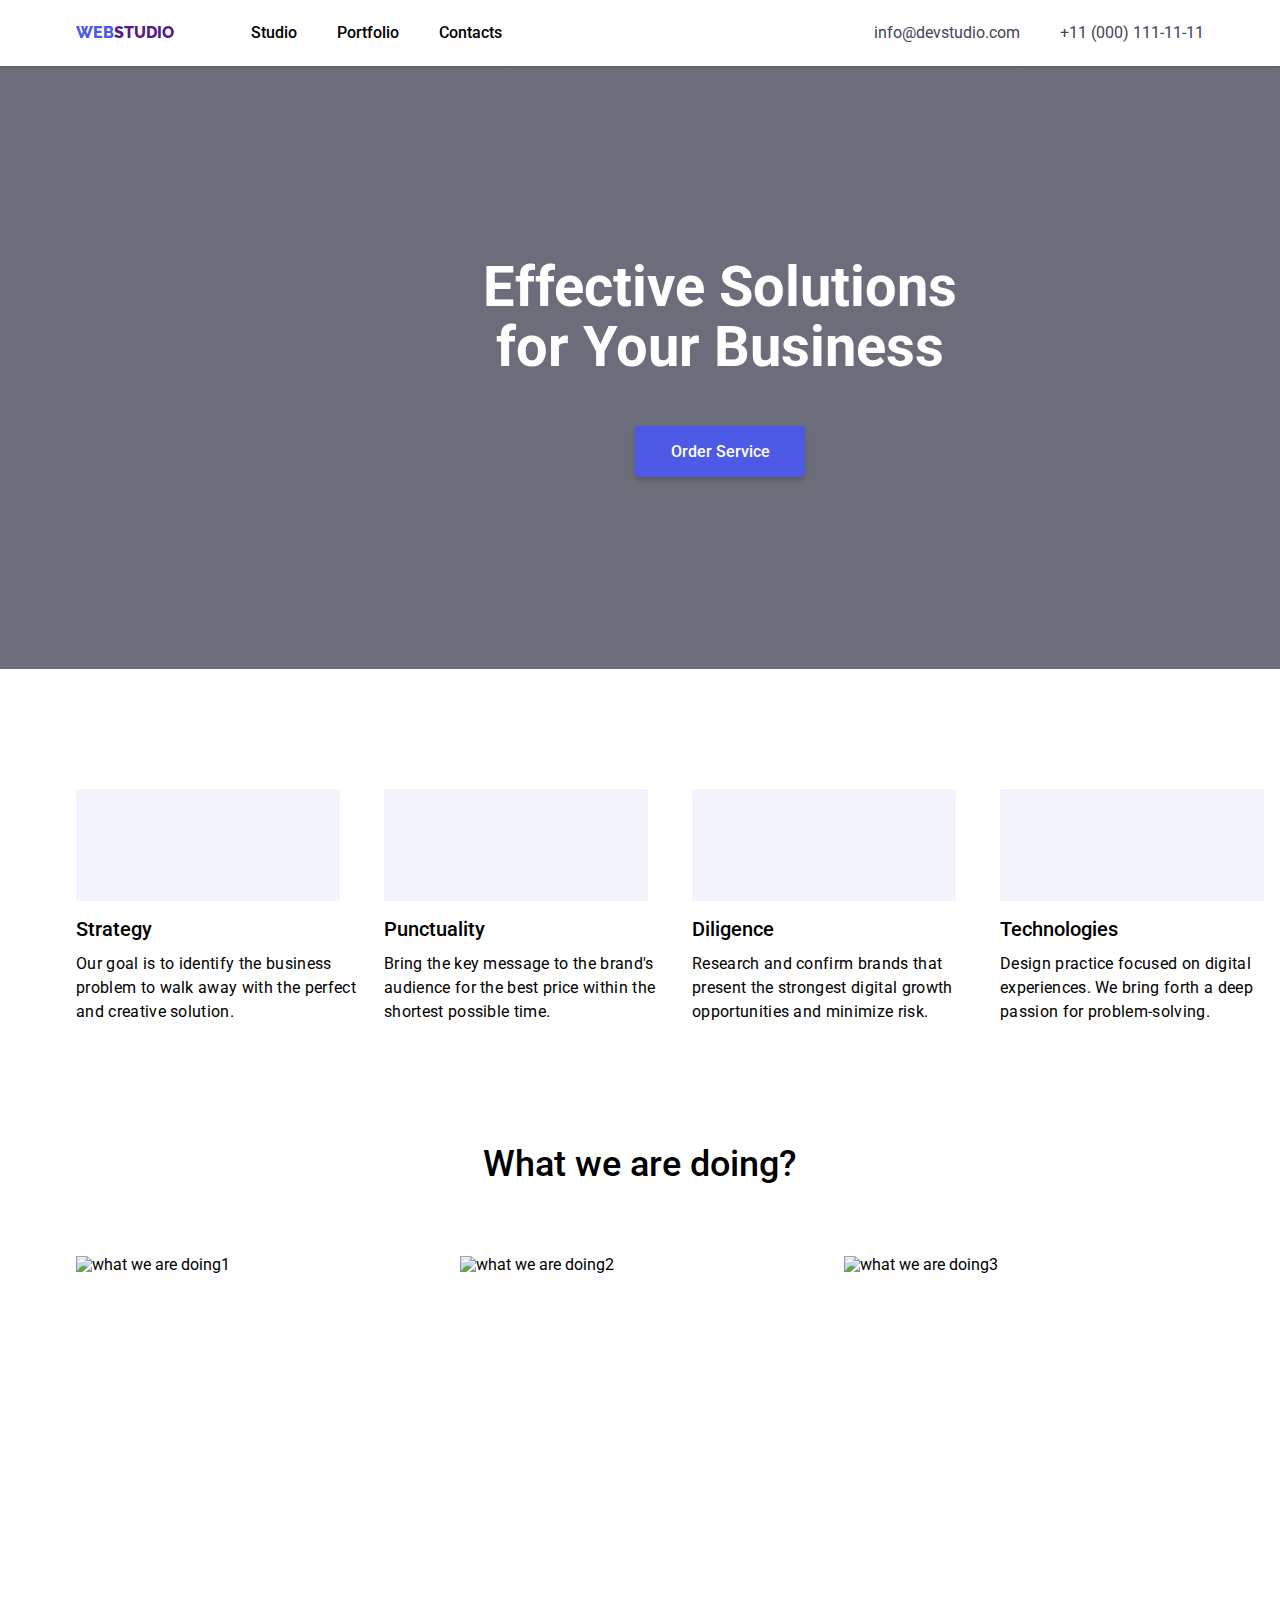
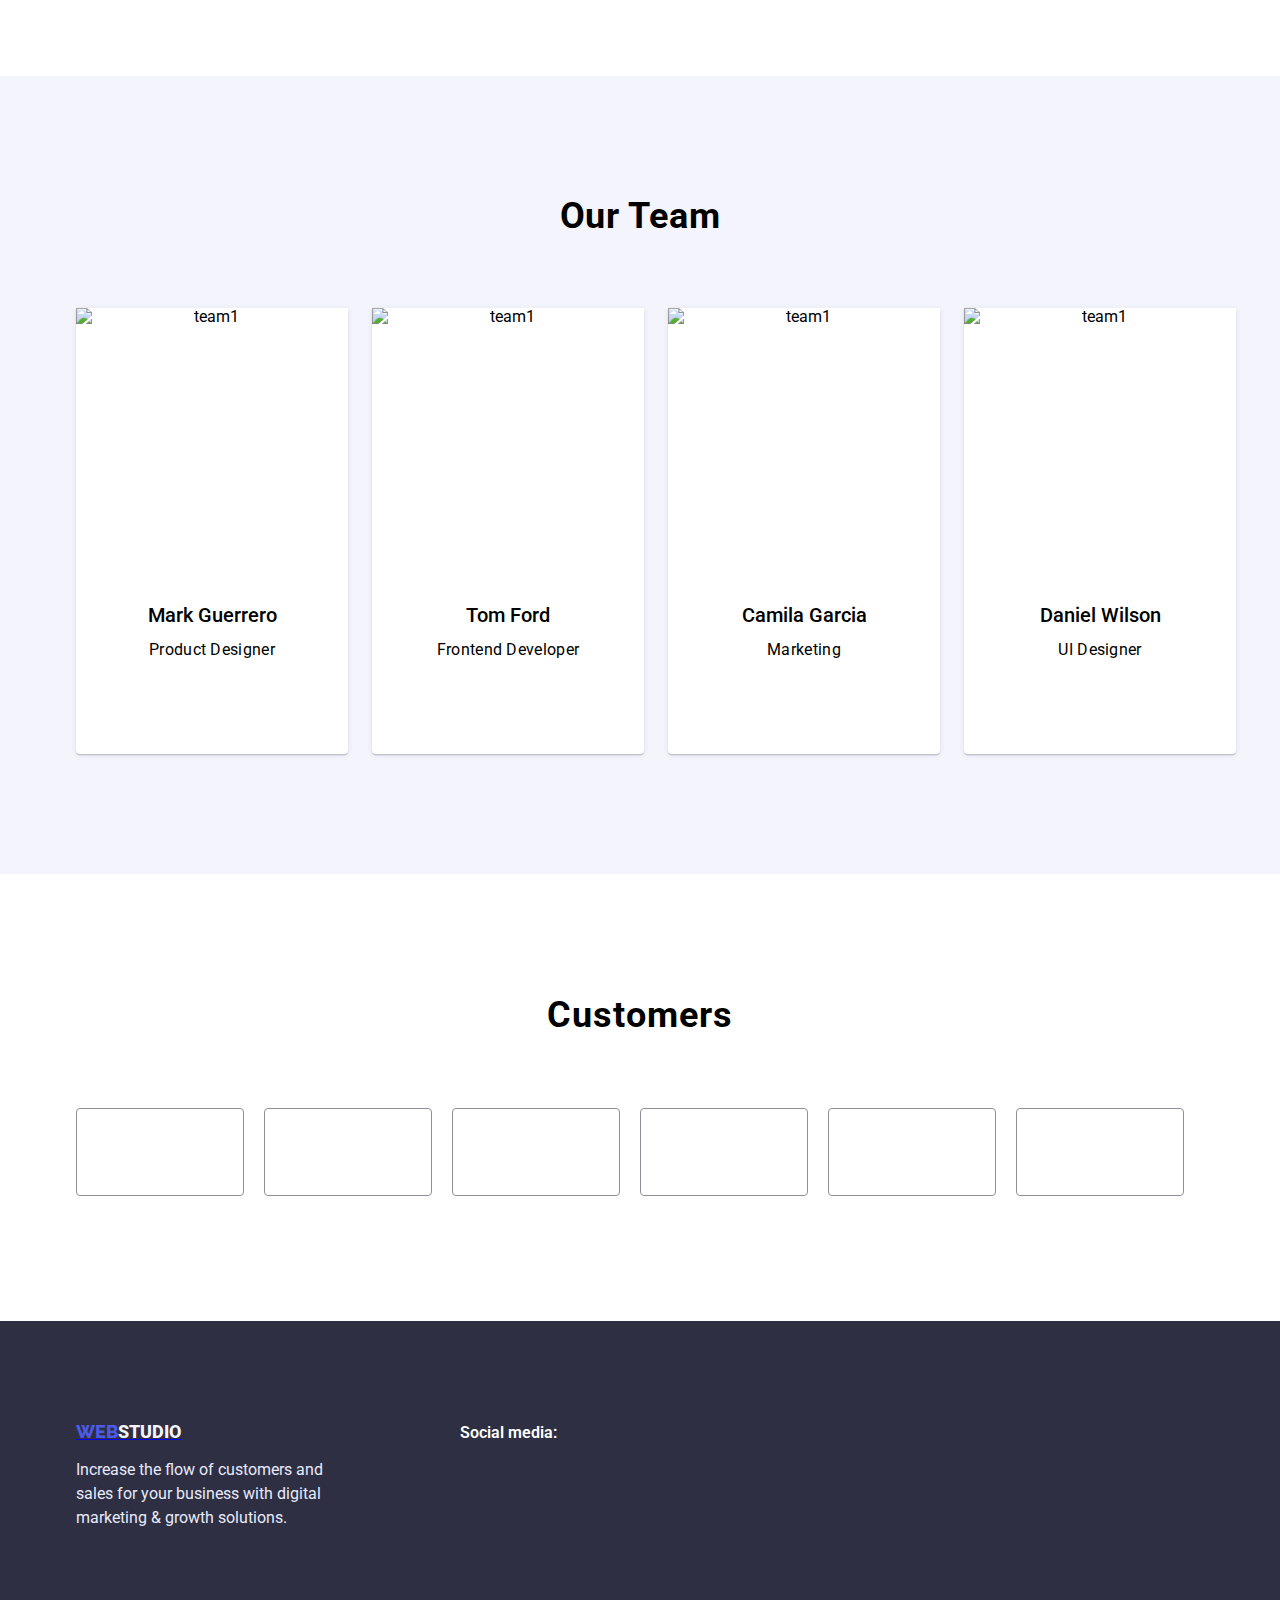
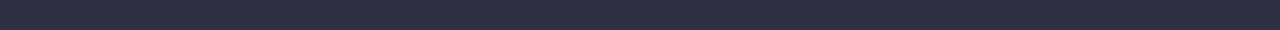
==== index.html @ fbcc2d0e "adding lists and doing all" ====
<!DOCTYPE html>
<html lang="en">
<head>
    <meta charset="UTF-8">
    <meta http-equiv="X-UA-Compatible" content="IE=edge">
    <meta name="viewport" content="width=device-width, initial-scale=1.0">
    <title>Web studio(version 3.0)</title>
    <link rel="stylesheet" href="normalize.css">
    <link rel="stylesheet" href="https://cdnjs.cloudflare.com/ajax/libs/modern-normalize/1.0.0/modern-normalize.min.css"/>
    <link rel="stylesheet" href="./styles.css"/>
    <link rel="preconnect" href="https://fonts.googleapis.com">
    <link rel="preconnect" href="https://fonts.gstatic.com" crossorigin>
    <link href="https://fonts.googleapis.com/css2?family=Raleway:wght@800&display=swap" rel="stylesheet">
    <link rel="preconnect" href="https://fonts.googleapis.com"> 
    <link rel="preconnect" href="https://fonts.gstatic.com" crossorigin>
    <link href="https://fonts.googleapis.com/css2?family=Roboto:wght@400;500;700;900&display=swap" rel="stylesheet">
</head>
<body class="body">
    <header class="header-bg">
        <div class="container container1">
                    <a href="" class="top">
                        <span class="web-foot">WEB</span><span class="nig">STUDIO</span></a> 
                    </a>
                    <ul class="general">
                       <li><a href="index.html" class="nav-sites">Studio</a></li>
                       <li><a href="portfolio.html" class="nav-sites">Portfolio</a></li>
                       <li><a href="" class="nav-sites">Contacts</a></li>
                    </ul>
                    <ul class="general2">
                       <li><a href="mailto:info@devstudio.com" class="contacts">info@devstudio.com</a></li>
                       <li><a href="tel:+11(000)111-11-11" class="contacts">+11 (000) 111-11-11</a></li>
                    </ul>
           </div> 
    </header>
    <main>
        <section class="main-section-1">
            <div class="container">
                <h1 class="general-title">Effective Solutions for Your Business</h1>
                <button type="button" class="button">Order Service</button>
            </div>
        </section>
        <section class="section-3">
            <div class="container">
                <h2 class="visually-hidden">features</h2>
                    <ul class="our-tasks">
                        <li class="strategy">
                            <svg  width="59.72px" height="64px" class="about-us-antena about-us">
                                <use href="images/antena.svg#all">
                            </svg>
                            <h3 class="h-for-descrip">Strategy</h3>
                            <p class="descrip">
                                Our goal is to identify the business
                                problem to walk away with the 
                                perfect and creative solution. 
                            </p>
                        </li>
                        <li class="strategy">
                            <svg width="59.72px" height="64px" class="about-us-clock about-us">
                                <use href="images/clock.svg#all">
                            </svg>
                            <h3 class="h-for-descrip">Punctuality</h3>
                            <p class="descrip">
                                Bring the key message to the 
                                brand's audience for the best price 
                                within the shortest possible time.
                            </p>
                        </li>
                        <li class="strategy">
                            <svg width="59.72px" height="64px" class="about-us-laptop about-us">
                                <use href="images/laptop.svg#all">
                            </svg>
                            <h3 class="h-for-descrip">Diligence</h3>
                            <p class="descrip">
                                Research and confirm brands that 
                                present the strongest digital growth 
                                opportunities and minimize risk.
                            </p>
                        </li>
                        <li class="strategy">
                            <svg width="59.72px" height="64px" class="about-us-astronaut about-us">
                                <use href="images/astronaut.svg#all">
                            </svg>  
                            <h3 class="h-for-descrip">Technologies</h3>
                            <p class="descrip">
                                Design practice focused on digital 
                                experiences. We bring forth a deep 
                                passion for problem-solving.
                            </p>
                        </li>
                    </ul>
            </div>
        </section>
        <section class="section-what-doing">
            <div class="container">
                <h2 class="what-doing">What we are doing?</h3>
                <ul class="list3">
                   <li><img src="./images/Rectangle71.jpg" alt="what we are doing1" width="360" height="300" class="what-doing-ex1"></li>
                   <li><img src="./images/Rectangle71(1).jpg" alt="what we are doing2" width="360" height="300" class="what-doing-ex2"></li>
                   <li><img src="./images/Rectangle71(2).jpg" alt="what we are doing3" width="360" height="300" class="what-doing-ex3"></li>
                </ul>
            </div>
        </section>
        <section class="our-team-bg">
            <div class="container">
                <h3 class="our-team">Our team</h3>
                    <ul class="list-of-our-people">
                        <li class="our-team-ex">
                            <img src="./images/img.jpg" alt="team1" width="264" height="260" class="our-team-photo">
                            <div class="our-team-container">
                                <h3 class="name">Mark Guerrero</h3>
                                <p class="job">Product Designer</p>
                                <ul class="removing-list-style">
                                    <li>
                                        <a href="">
                                            <svg width="40px" height="40px" class="our-team-socials" >
                                                <use href="images/inst.svg#all"></use>
                                            </svg>
                                        </a>
                                    </li>
                                    <li>
                                        <a href="">
                                            <svg width="40px" height="40px" class="our-team-socials" >
                                                <use href="images/twit.svg#all"></use>
                                            </svg>
                                        </a>
                                    </li>
                                    <li>
                                        <a href="">
                                            <svg width="40px" height="40px" class="our-team-socials" >
                                                <use href="images/face.svg#all"></use>
                                            </svg>
                                        </a>
                                    </li>
                                    <li>
                                        <a href="">
                                            <svg width="40px" height="40px" class="our-team-socials" >
                                                <use href="images/idk.svg#all"></use>
                                            </svg>
                                        </a>
                                    </li>
                                </ul>
                            </div>
                        </li>
                        <li class="our-team-ex">
                            <img src="./images/img(1).jpg" alt="team1" width="264" height="260" class="our-team-photo">
                            <div class="our-team-container">
                                <h3 class="name">Tom Ford</h3> 
                                <p class="job">Frontend Developer</p>
                                <ul class="removing-list-style">
                                    <li>
                                        <a href="">
                                            <svg width="40px" height="40px" class="our-team-socials" >
                                                <use href="images/inst.svg#all"></use>
                                            </svg>
                                        </a>
                                    </li>
                                    <li>
                                        <a href="">
                                            <svg width="40px" height="40px" class="our-team-socials" >
                                                <use href="images/twit.svg#all"></use>
                                            </svg>
                                        </a>
                                    </li>
                                    <li>
                                        <a href="">
                                            <svg width="40px" height="40px" class="our-team-socials" >
                                                <use href="images/face.svg#all"></use>
                                            </svg>
                                        </a>
                                    </li>
                                    <li>
                                        <a href="">
                                            <svg width="40px" height="40px" class="our-team-socials" >
                                                <use href="images/idk.svg#all"></use>
                                            </svg>
                                        </a>
                                    </li>
                                </ul>
                            </div>
                        </li>
                        <li class="our-team-ex">
                            <img src="./images/img(2).jpg" alt="team1" width="264" height="260" class="our-team-photo">
                            <div class="our-team-container">
                                <h3 class="name">Camila Garcia</h3>
                                <p class="job">Marketing</p>
                                <ul class="removing-list-style">
                                    <li>
                                        <a href="">
                                            <svg width="40px" height="40px" class="our-team-socials" >
                                                <use href="images/inst.svg#all"></use>
                                            </svg>
                                        </a>
                                    </li>
                                    <li>
                                        <a href="">
                                            <svg width="40px" height="40px" class="our-team-socials" >
                                                <use href="images/twit.svg#all"></use>
                                            </svg>
                                        </a>
                                    </li>
                                    <li>
                                        <a href="">
                                            <svg width="40px" height="40px" class="our-team-socials" >
                                                <use href="images/face.svg#all"></use>
                                            </svg>
                                        </a>
                                    </li>
                                    <li>
                                        <a href="">
                                            <svg width="40px" height="40px" class="our-team-socials" >
                                                <use href="images/idk.svg#all"></use>
                                            </svg>
                                        </a>
                                    </li>
                                </ul>
                            </div>
                        </li>
                        <li class="our-team-ex">
                            <img src="./images/img(3).jpg" alt="team1" width="264" height="260" class="our-team-photo">
                            <div class="our-team-container">
                                <h3 class="name">Daniel Wilson</h3>
                                <p class="job">UI Designer</p>
                                <ul class="removing-list-style">
                                    <li>
                                        <a href="">
                                            <svg width="40px" height="40px" class="our-team-socials" >
                                                <use href="images/inst.svg#all"></use>
                                            </svg>
                                        </a>
                                    </li>
                                    <li>
                                        <a href="">
                                            <svg width="40px" height="40px" class="our-team-socials" >
                                                <use href="images/twit.svg#all"></use>
                                            </svg>
                                        </a>
                                    </li>
                                    <li>
                                        <a href="">
                                            <svg width="40px" height="40px" class="our-team-socials" >
                                                <use href="images/face.svg#all"></use>
                                            </svg>
                                        </a>
                                    </li>
                                    <li>
                                        <a href="">
                                            <svg width="40px" height="40px" class="our-team-socials" >
                                                <use href="images/idk.svg#all"></use>
                                            </svg>
                                        </a>
                                    </li>
                                </ul>
                            </div>
                        </li>
                    </ul>
            </div>
        </section>
        <section class="section-customers">
            <div class="container">
                <h2 class="customers">Customers</h2>
                <ul class="list-in-customers">
                    <li>
                        <a href="">
                            <svg  width="104px" height="56px" class="logo">
                                <use href="images/Logo.svg#all"></use>
                            </svg>
                        </a>
                    </li>
                    <li>
                        <a href="">
                            <svg  width="104px" height="56px" class="logo">
                                <use href="images/Logo1.svg#all"></use>
                            </svg>
                        </a>
                    </li>
                    <li>
                        <a href="">
                            <svg  width="104px" height="56px" class="logo">
                                <use href="images/Logo2.svg#all"></use>
                            </svg>
                        </a>
                    </li>
                    <li>
                        <a href="">
                            <svg  width="104px" height="56px" class="logo">
                                <use href="images/Logo3.svg#all"></use>
                            </svg>
                        </a>
                    </li>
                    <li>
                        <a href="">
                            <svg  width="104px" height="56px" class="logo">
                                <use href="images/Logo4.svg#all"></use>
                            </svg>
                        </a>
                    </li>
                    <li>
                        <a href="">
                            <svg  width="104px" height="56px" class="logo-last">
                                <use href="images/Logo5.svg#all"></use>
                            </svg>
                        </a>
                    </li>
                </ul>
            </div>
        </section>
    </main>
    <footer>
        <div class="container container-try">
            <div class="conclusion">
                <a href="./index.html" class="last-a">
                    <span class="web-logo">WEB</span><span class="logo-footer">STUDIO</span>
                </a>
                <p class="text-footer">
                    Increase the flow of customers and sales for your business with digital marketing & growth solutions.
                </p>
            </div>
            <div class="socials-container">
                <h2 class="social-media-title">Social media:</h2>
                <ul class="removing-list-style">
                    <li>
                        <a href="">
                            <svg  width="40px" height="40px" class="our-team-socials-footer">
                                <use href="images/inst.svg#all"></use>
                            </svg>
                        </a>
                    </li>
                    <li>
                        <a href="">
                            <svg  width="40px" height="40px" class="our-team-socials-footer">
                                <use href="images/twit.svg#all"></use>
                            </svg>
                        </a>
                    </li>
                    <li>
                        <a href="">
                            <svg  width="40px" height="40px" class="our-team-socials-footer">
                                <use href="images/face.svg#all"></use>
                            </svg>
                        </a>
                    </li>
                    <li>
                        <a href="">
                            <svg  width="40px" height="40px" class="our-team-socials-footer">
                                <use href="images/idk.svg#all"></use>
                            </svg>
                        </a>
                    </li>
                </ul>
            </div>
        </div>
    </footer> 
</body> 
</html>
---- styles.css ----
:root{
    --iris:#4d5ae5;
    --navy-blue: #2E2F42;
    --green:#31D0AA;
    --slate:#434455;
    --light-slate:#8e8f99;
    --cornflower: #E7E9FC;
    --cloud:#F4F4FD;
    --clear: #fff;
}           

*{
    box-sizing: border-box;
    margin: 0;
    padding: 0;
    background-repeat: no-repeat;
}
/* portfolio */

.main-section-port{
    padding: 96px 0 120px 0;
}

.buttons-port-list{
    display: flex;
    justify-content: center;
    gap: 24px;
    margin-bottom: 72px;
    font-family: 'Roboto';
    list-style: none;
}

.button-port{
    background-color: #F4F4FD;
    border-radius: 4px;
    height: 48px;
    cursor: pointer; 
    border: 0px;
    font-weight: 600;
    font-size: 16px;
    line-height: 24px;
    padding: 12px 24px 12px 24px;
    width: auto;
}

.button-port:hover{
    color: chartreuse;
}

.portfolio-ex1{
    list-style: none;
    display: flex;
    flex-wrap: wrap;
    justify-content: center;
    column-gap: 24px;
    row-gap: 48px;
}

.projects{
    background: #FFFFFF;
    box-shadow: 0px 1px 6px rgba(46, 47, 66, 0.08), 0px 1px 1px rgba(46, 47, 66, 0.16), 0px 2px 1px rgba(46, 47, 66, 0.08);
    width: 360px;
}

.img-port{
    display: block;
    width: 100%;
    height: auto;
}

.mini-container-port{
    padding: 32px 16px;
}

.font-class-every1{
    font-style: normal;
    font-weight: 500;
    font-size: 20px;
    line-height: 1.2;
    margin-bottom: 8px;
}

.font-class-every2{
    font-style: normal;
    font-weight: 400;
    font-size: 16px;
    line-height: 1.5;
}

/* index */ 

body{
    color: black;
    font-family: Roboto, sans-serif;
    background-color: (--clear);
}

.container{
    margin: 0 auto;
    padding: 0 15px;
    width: 1158px;
}

.container1{
    display: flex;
}

.header-bg{
    box-shadow: 0px 2px 1px rgba(46, 47, 66, 0.08), 0px 1px 1px rgba(46, 47, 66, 0.16), 0px 1px 6px rgba(46, 47, 66, 0.08); 
    display: flex;
    flex-direction: row;
}

ul{
    display: flex;
    flex-wrap: nowrap;
}

.top{
    margin: 0;
    text-decoration: none;
    padding: 24px 0;
}

.web-foot{
    font-family: 'Raleway';
    font-style: normal;
    font-weight: 800;
    color: #4d5ae5;
}

.nig{
    color: ( --navy-blue);
    font-family: 'Raleway'; 
    font-weight: 800;
}

.general{
    list-style: none;
    column-gap: 40px;
    margin-left: 77px;
}

.general2{
    margin-bottom: 0;
    column-gap: 40px;
    list-style: none;
    margin-left: auto;
}

.nav-sites{
    text-decoration: none;
    display: block;
    padding: 24px 0;
    color: #000;
    font-weight: 500;
}

.nav-sites:focus{
    color: #4D5AE5;
}

.contacts{
    text-decoration: none;
    color: #434455;
    display: block;
    padding: 24px 0;
}

li>a:hover{
    color: #4d5ae5;
}

.general-title{
    color: white;
    font-weight: 700;
    font-size: 56px;
    line-height: 1.07em;  
    font-family: 'Roboto';
    width: 492px;
    margin-top: 0px;
    margin: 0 auto;
    text-align: center;
}

.main-section-1{
    background-image: linear-gradient(90deg, rgba(46,47,66,0.7) 100%, rgba(46,47,66,0.7) 100%), url('/images/office.jpg');
    background-size: 1440px 603px;
    background-position: center;
    padding-top: 192px; 
    padding-bottom: 208px;
    width: 1440px;
    height: 603px;  
    margin: 0px auto;
}

.visually-hidden {
    position: absolute;
    width: 1px;
    height: 1px;
    margin: -1px;
    border: 0;
    padding: 0;
    white-space: nowrap;
    clip-path: inset(100%);
    clip: rect(0 0 0 0);
    overflow: hidden;
  }

.button{
    width: 170px;
    height: 51px;
    background: #4D5AE5;
    font-weight: 500;
    font-size: 16px;
    line-height: 1.1875;
    color: white;
    font-family: 'Roboto';
    display: block;
    margin: 48px auto 0;
    border: 0;
}

.about-us{
    background-color: #F4F4FD;
    width: 264px;
    height: 112px;
}

.about-us-antena{
    padding: 24px 102.14px;
    margin: 120px 20px 8px 0;
}

.about-us-clock{
    padding: 24px 101.41px;
    margin: 120px 20px 8px 0;
}

.about-us-laptop{
    padding: 31.5px 100px 31.42px 100px;
    margin: 120px 20px 8px 0;
}

.about-us-astronaut{
    padding: 24px 100px;
    margin-right: 0;
    margin-top: 120px;
    margin-bottom: 8px;
}

.web{
    font-weight: 800;
    cursor: pointer;
    background-color: white;
}

.hover-links:hover{
    color: #4D5AE5;
}

.hover-links:focus{
    color: #4D5AE5;
}


.hover-links{
    text-transform: none;
}

.button{
    padding: 16px 32px;
    gap: 10px;
    background: #4D5AE5;
    box-shadow: 0px 4px 4px rgba(0, 0, 0, 0.15);
    border-radius: 4px;
    cursor: pointer;
}

.main-list{
    list-style: none;
}

.our-tasks{
    list-style: none;
    display: flex;
    margin: 0 auto;
    gap: 24px;
    padding-top: 0px;
}

.section-3{
    padding: 0px 0px 120px 0px;
}

.strategy{
    flex-basis: calc((100% - 3 * 24px) / 4);
}

.name-of-product{
    font-weight: 600;
    font-size: 20px;
    letter-spacing: 0.02em;
}

.what-is-it{
    font-size: 16px;
    letter-spacing: 0.02em;
}

.main{
    font-family: 'Raleway', sans-serif;
    font-weight: 800;
}

.last-text{
    font-weight: 400;
    font-size: 16px;
    line-height: 1.5;
    letter-spacing: 0.02em;
}

.h-for-descrip{
    font-weight: 500;
    font-size: 20px;
    line-height: 1.5;
    margin-top: 0;
    margin-bottom: 8px;
}

.descrip{
    font-weight: 400;
    font-size: 16px;
    line-height: 1.5em;
    letter-spacing: 0.02em;
    margin-top: 0;
}

.list3{
    list-style: none;
}

.section-what-doing{
    padding-bottom: 120px;
}

.what-doing{
    font-weight: 500;
    font-size: 36px;
    line-height: 40px;
    list-style: none;
    font-family: 'Roboto';
    margin: 0px;
    padding-top: 0px;
    margin-bottom: 72px;
    text-align: center;
}

.list3{
    display: flex;
    justify-content: center;
    gap: 24px;
    margin: 0px;    
}

.what-doing-ex1{
    display: block;
    max-width: 100%;
    height: auto;
}

.what-doing-ex2{
    display: block;
    max-width: 100%;
    height: auto;
}

.what-doing-ex3{
    display: block;
    max-width: 100%;
    height: auto;
}

.list-of-our-people{
    list-style: none;
    display: flex;
    flex-wrap: nowrap;
    gap: 24px;
}


.our-team{
    font-weight: 700;
    font-size: 36px;
    line-height: 1.1111;
    letter-spacing: 0.02em;
    text-transform: capitalize;
    list-style: none;
    font-family: 'Roboto';
    text-align: center;
    margin-bottom: 72px;
}

.our-team-container{
    padding: 32px 16px 36px 16px;
}

.job{
    font-weight: 400;
    font-size: 16px;
    line-height: 1.5em;
    letter-spacing: 0.02em;
    margin-bottom: 12px;
}

.our-team-socials{
    margin-right: 20px;
    cursor: pointer;
    fill: #4D5AE5;
}

.our-team-socials1{
    padding: 0;
    cursor: pointer;
    fill: #4D5AE5;
}

.our-team-socials:hover{
    fill: #31D0AA;
}

.our-team-socials1:hover{
    fill: #31D0AA;
}

.our-team-socials:focus{
    fill: #31D0AA;
}

.our-team-socials1:focus{
    fill: #31D0AA;
}

.name{
    font-weight: 500;
    font-size: 20px;
    line-height: 1.5;
    margin-bottom: 8px;
}

.our-team-ex{
    box-shadow: 0px 1px 6px rgba(46, 47, 66, 0.08), 0px 1px 1px rgba(46, 47, 66, 0.16), 0px 2px 1px rgba(46, 47, 66, 0.08);
    border-radius: 0px 0px 4px 4px;  
    background-color: #fff;
    font-family: 'Roboto';
    text-align: center;
}

.our-team-bg{
    background-color: #F4F4FD;
    padding: 120px 0;
}

.our-team-photo{
    display: block;
    max-width: 100%;
    height: auto;
}

.removing-list-style{
    list-style: none;
}

.section-customers{
    padding: 120px 0;
}

.customers{
    margin: 0 auto 72px auto;
    font-weight: 700;
    font-size: 36px;
    line-height: 42px;
    text-align: center;
    letter-spacing: 0.03em;;
}

.list-in-customers{
    list-style: none;
}

.logo{
    box-sizing: border-box;
    border: 1px solid #8E8F99;
    border-radius: 4px;
    padding: 16px 32px;
    width: 168px;
    height: 88px;
    margin-right: 20px;
    fill: #AFB1B8;
    cursor: pointer;
}

.logo:hover{
    fill: #4D5AE5;
    border: 1px solid #4D5AE5;
    border-radius: 4px;
}

.logo-last:hover{
    fill: #4D5AE5;
    border: 1px solid #4D5AE5;
    border-radius: 4px;
}

.logo-last{
    box-sizing: border-box;
    border: 1px solid #8E8F99;
    border-radius: 4px;
    padding: 16px 32px;
    width: 168px;
    height: 88px;
    fill: #8E8F99;
}

/* footer */

footer{
    background-color: var(--navy-blue);
    padding: 100px 0px;
}

.container-try{
    display: flex;
}

.last-a{
    gap: 16px;
}

.conclusion{
    width: 264px;
    margin-right: 120px;
}

.web-logo{
    color: #4D5AE5;
    font-weight: 800;
    font-size: 18px;
    line-height: 1.166;
    font-family: 'Raleway';
    padding-left: 0px;
    text-decoration: none;
}

.logo-footer{
    text-decoration: none;
    font-weight: 800;
    font-size: 18px;
    line-height: 1.166;
    text-transform: uppercase;
    color: var(--cloud);
}

.text-footer{
    line-height: 1.5;
    font-size: 16px;
    color: var(--cornflower);
    max-height: 72px; 
    width: 264px;
    margin-top: 16px; 
}

.social-media-title{
    font-weight: 600;
    font-size: 16px;
    line-height: 24px;
    color: #fff;
}

.socials-container{
}

.our-team-socials-footer{
    fill: rgba(255, 255, 255, 0.1);
    margin-top: 16px;
    margin-right: 24px;
}

.our-team-socials-footer:hover{
    fill: #31D0AA;
    cursor: pointer;
}
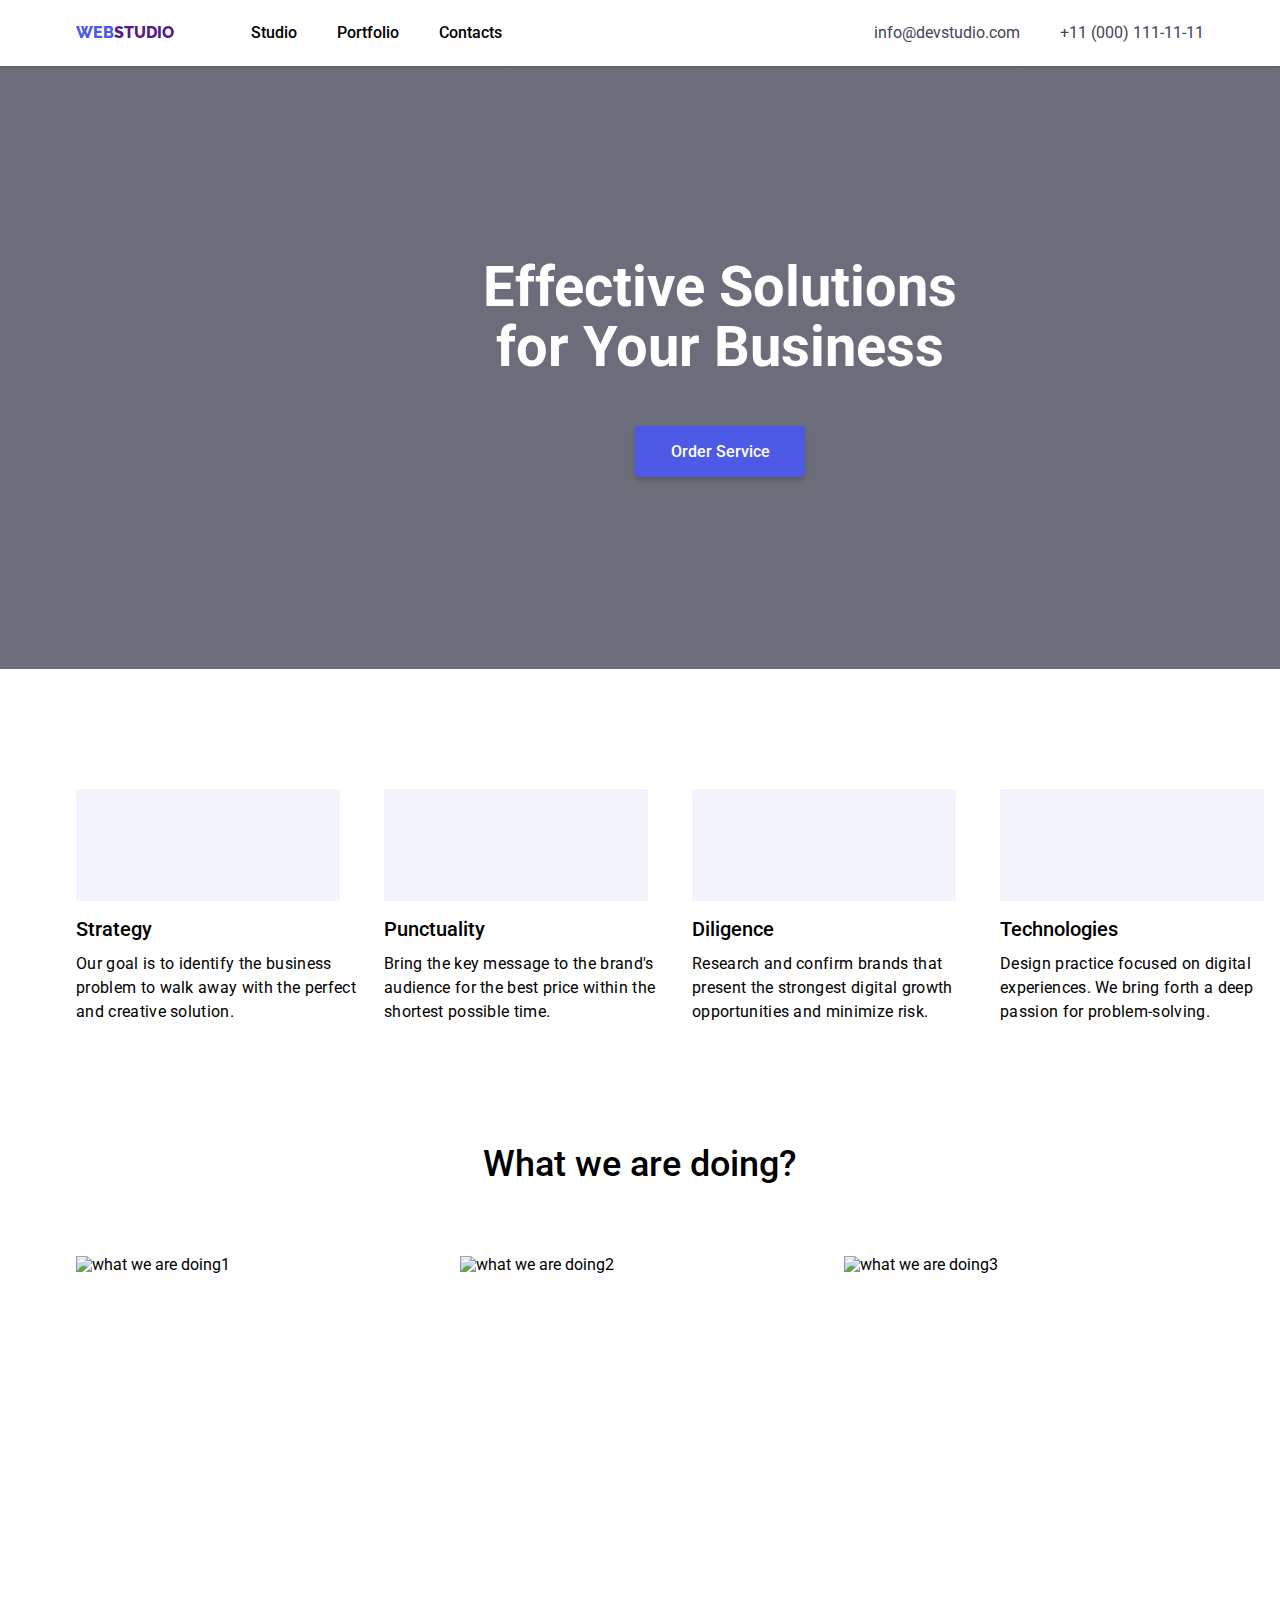
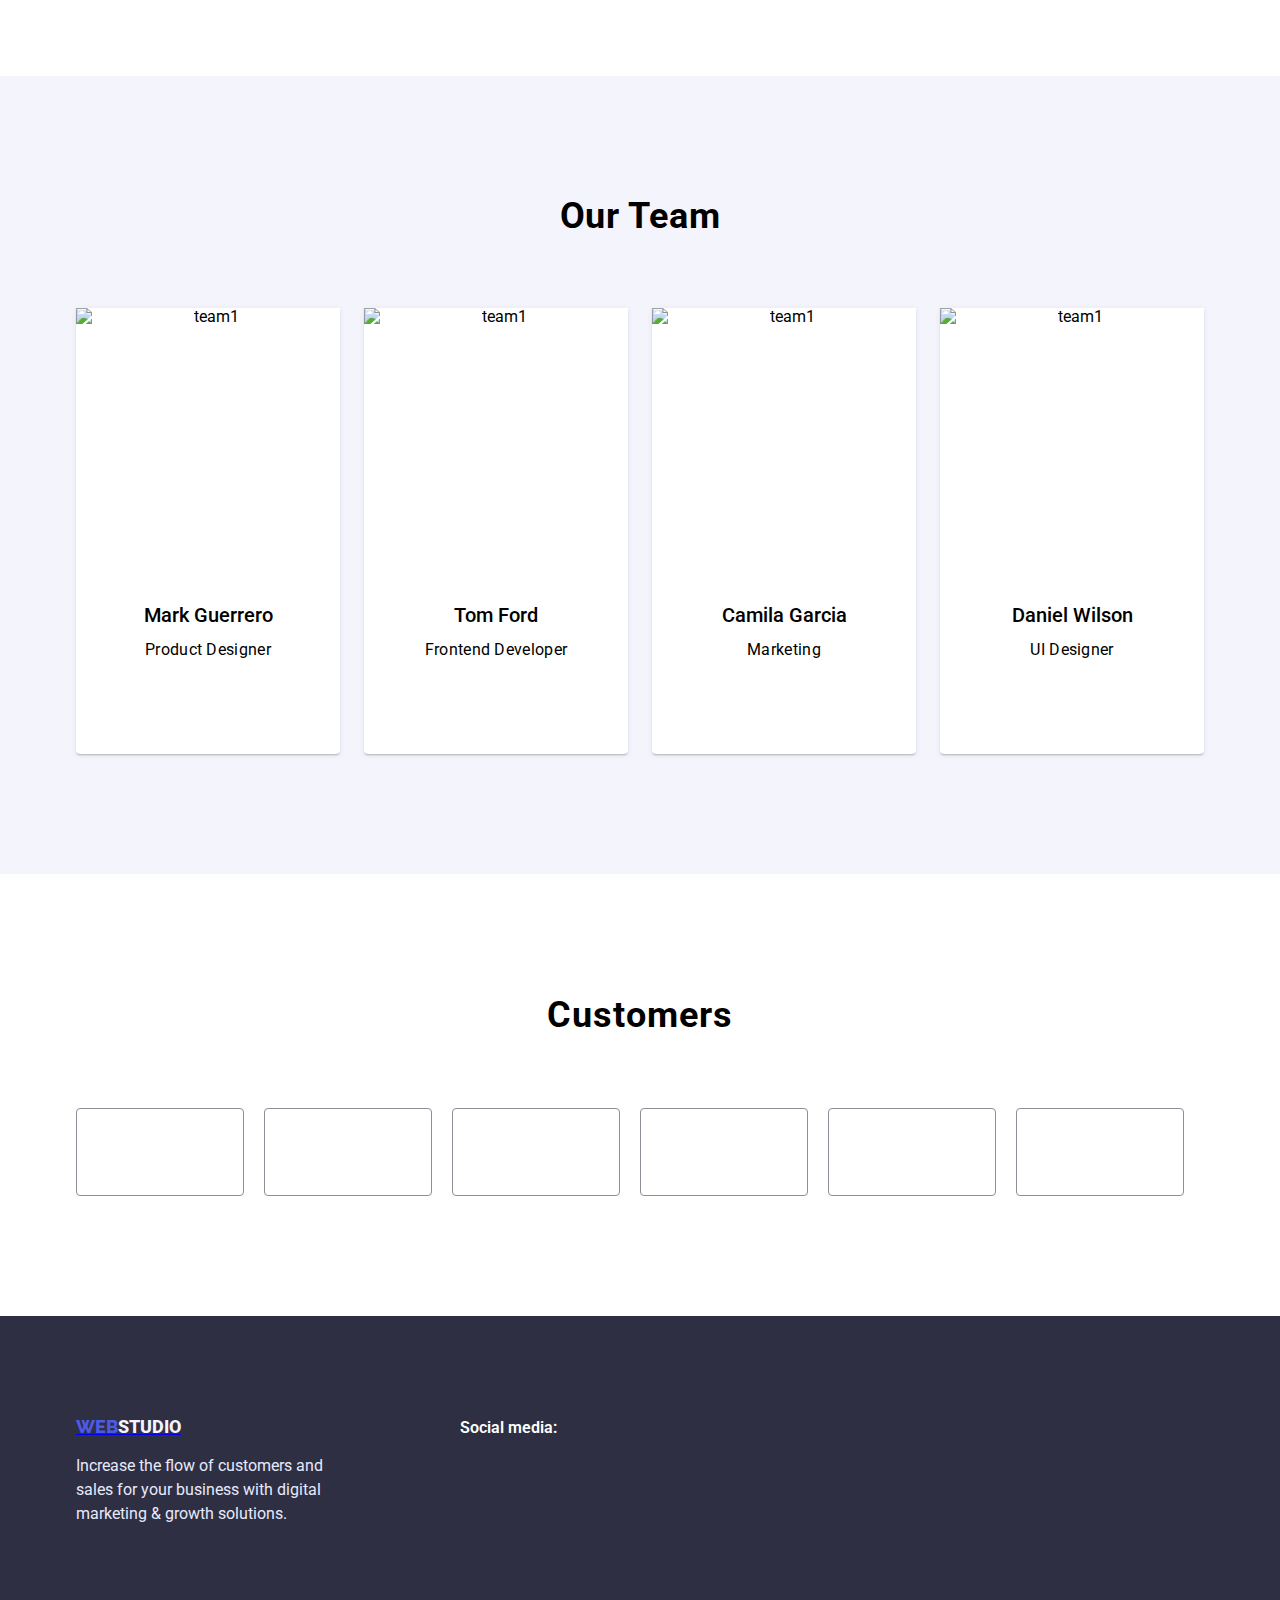
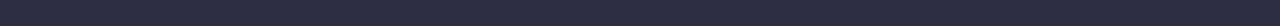
==== commit 29507a43: "remaking 4th hw" ====
--- a/index.html
+++ b/index.html
@@ -110,21 +110,21 @@
                                 <h3 class="name">Mark Guerrero</h3>
                                 <p class="job">Product Designer</p>
                                 <ul class="removing-list-style">
-                                    <li>
-                                        <a href="">
+                                    <li class="margins">
+                                        <a href="" class="hz">
                                             <svg width="40px" height="40px" class="our-team-socials" >
                                                 <use href="images/inst.svg#all"></use>
                                             </svg>
                                         </a>
                                     </li>
-                                    <li>
+                                    <li class="margins">
                                         <a href="">
                                             <svg width="40px" height="40px" class="our-team-socials" >
                                                 <use href="images/twit.svg#all"></use>
                                             </svg>
                                         </a>
                                     </li>
-                                    <li>
+                                    <li class="margins">
                                         <a href="">
                                             <svg width="40px" height="40px" class="our-team-socials" >
                                                 <use href="images/face.svg#all"></use>
@@ -147,21 +147,21 @@
                                 <h3 class="name">Tom Ford</h3> 
                                 <p class="job">Frontend Developer</p>
                                 <ul class="removing-list-style">
-                                    <li>
-                                        <a href="">
+                                    <li class="margins">
+                                        <a href="" class="hz">
                                             <svg width="40px" height="40px" class="our-team-socials" >
                                                 <use href="images/inst.svg#all"></use>
                                             </svg>
                                         </a>
                                     </li>
-                                    <li>
+                                    <li class="margins">
                                         <a href="">
                                             <svg width="40px" height="40px" class="our-team-socials" >
                                                 <use href="images/twit.svg#all"></use>
                                             </svg>
                                         </a>
                                     </li>
-                                    <li>
+                                    <li class="margins">
                                         <a href="">
                                             <svg width="40px" height="40px" class="our-team-socials" >
                                                 <use href="images/face.svg#all"></use>
@@ -184,21 +184,21 @@
                                 <h3 class="name">Camila Garcia</h3>
                                 <p class="job">Marketing</p>
                                 <ul class="removing-list-style">
-                                    <li>
-                                        <a href="">
+                                    <li class="margins">
+                                        <a href="" class="hz">
                                             <svg width="40px" height="40px" class="our-team-socials" >
                                                 <use href="images/inst.svg#all"></use>
                                             </svg>
                                         </a>
                                     </li>
-                                    <li>
+                                    <li class="margins">
                                         <a href="">
                                             <svg width="40px" height="40px" class="our-team-socials" >
                                                 <use href="images/twit.svg#all"></use>
                                             </svg>
                                         </a>
                                     </li>
-                                    <li>
+                                    <li class="margins">
                                         <a href="">
                                             <svg width="40px" height="40px" class="our-team-socials" >
                                                 <use href="images/face.svg#all"></use>
@@ -221,21 +221,21 @@
                                 <h3 class="name">Daniel Wilson</h3>
                                 <p class="job">UI Designer</p>
                                 <ul class="removing-list-style">
-                                    <li>
-                                        <a href="">
+                                    <li class="margins">
+                                        <a href="" class="hz">
                                             <svg width="40px" height="40px" class="our-team-socials" >
                                                 <use href="images/inst.svg#all"></use>
                                             </svg>
                                         </a>
                                     </li>
-                                    <li>
+                                    <li class="margins">
                                         <a href="">
                                             <svg width="40px" height="40px" class="our-team-socials" >
                                                 <use href="images/twit.svg#all"></use>
                                             </svg>
                                         </a>
                                     </li>
-                                    <li>
+                                    <li class="margins">
                                         <a href="">
                                             <svg width="40px" height="40px" class="our-team-socials" >
                                                 <use href="images/face.svg#all"></use>
@@ -259,42 +259,42 @@
             <div class="container">
                 <h2 class="customers">Customers</h2>
                 <ul class="list-in-customers">
-                    <li>
+                    <li class="i-d-k">
                         <a href="">
                             <svg  width="104px" height="56px" class="logo">
                                 <use href="images/Logo.svg#all"></use>
                             </svg>
                         </a>
                     </li>
-                    <li>
+                    <li class="i-d-k">
                         <a href="">
                             <svg  width="104px" height="56px" class="logo">
                                 <use href="images/Logo1.svg#all"></use>
                             </svg>
                         </a>
                     </li>
-                    <li>
+                    <li class="i-d-k">
                         <a href="">
                             <svg  width="104px" height="56px" class="logo">
                                 <use href="images/Logo2.svg#all"></use>
                             </svg>
                         </a>
                     </li>
-                    <li>
+                    <li class="i-d-k">
                         <a href="">
                             <svg  width="104px" height="56px" class="logo">
                                 <use href="images/Logo3.svg#all"></use>
                             </svg>
                         </a>
                     </li>
-                    <li>
+                    <li class="i-d-k">
                         <a href="">
                             <svg  width="104px" height="56px" class="logo">
                                 <use href="images/Logo4.svg#all"></use>
                             </svg>
                         </a>
                     </li>
-                    <li>
+                    <li class="i-d-k">
                         <a href="">
                             <svg  width="104px" height="56px" class="logo-last">
                                 <use href="images/Logo5.svg#all"></use>
@@ -318,30 +318,30 @@
             <div class="socials-container">
                 <h2 class="social-media-title">Social media:</h2>
                 <ul class="removing-list-style">
-                    <li>
-                        <a href="">
-                            <svg  width="40px" height="40px" class="our-team-socials-footer">
+                    <li class="margins1">
+                        <a href="" class="hz">
+                            <svg width="40px" height="40px" class="our-team-socials-footer" >
                                 <use href="images/inst.svg#all"></use>
                             </svg>
                         </a>
                     </li>
-                    <li>
-                        <a href="">
-                            <svg  width="40px" height="40px" class="our-team-socials-footer">
+                    <li class="margins1">
+                        <a href="">
+                            <svg width="40px" height="40px" class="our-team-socials-footer" >
                                 <use href="images/twit.svg#all"></use>
                             </svg>
                         </a>
                     </li>
-                    <li>
-                        <a href="">
-                            <svg  width="40px" height="40px" class="our-team-socials-footer">
+                    <li class="margins1">
+                        <a href="">
+                            <svg width="40px" height="40px" class="our-team-socials-footer" >
                                 <use href="images/face.svg#all"></use>
                             </svg>
                         </a>
                     </li>
-                    <li>
-                        <a href="">
-                            <svg  width="40px" height="40px" class="our-team-socials-footer">
+                    <li class="margins1">
+                        <a href="">
+                            <svg width="40px" height="40px" class="our-team-socials-footer" >
                                 <use href="images/idk.svg#all"></use>
                             </svg>
                         </a>
--- a/styles.css
+++ b/styles.css
@@ -7,7 +7,7 @@
     --cornflower: #E7E9FC;
     --cloud:#F4F4FD;
     --clear: #fff;
-}           
+}   
 
 *{
     box-sizing: border-box;
@@ -44,6 +44,20 @@
 }
 
 .button-port:hover{
+    background: #4D5AE5;
+    box-shadow: 0px 3px 1px rgba(0, 0, 0, 0.1), 0px 2px 1px rgba(0, 0, 0, 0.08), 0px 2px 2px rgba(0, 0, 0, 0.12);
+    border-radius: 4px;
+    height: 48px;
+    cursor: pointer; 
+    border: 0px;
+    font-weight: 600;
+    font-size: 16px;
+    line-height: 24px;
+    padding: 12px 24px 12px 24px;
+    width: auto;
+}
+
+.button-port:hover{
     color: chartreuse;
 }
 
@@ -54,6 +68,10 @@
     justify-content: center;
     column-gap: 24px;
     row-gap: 48px;
+}
+
+.name-of-product{
+    margin-bottom: 8px;
 }
 
 .projects{
@@ -165,6 +183,10 @@
     color: #434455;
     display: block;
     padding: 24px 0;
+}
+
+.contacts:focus{
+    color: #4D5AE5;
 }
 
 li>a:hover{
@@ -184,7 +206,7 @@
 }
 
 .main-section-1{
-    background-image: linear-gradient(90deg, rgba(46,47,66,0.7) 100%, rgba(46,47,66,0.7) 100%), url('/images/office.jpg');
+    background-image: linear-gradient(90deg, rgba(46,47,66,0.7) 100%, rgba(46,47,66,0.7) 100%), url('./images/office.jpg');
     background-size: 1440px 603px;
     background-position: center;
     padding-top: 192px; 
@@ -413,13 +435,13 @@
     margin-bottom: 12px;
 }
 
+.margins{
+    margin-right: 20px;
+    width: 40px;
+    height: 40px;
+}
+
 .our-team-socials{
-    margin-right: 20px;
-    cursor: pointer;
-    fill: #4D5AE5;
-}
-
-.our-team-socials1{
     padding: 0;
     cursor: pointer;
     fill: #4D5AE5;
@@ -429,15 +451,7 @@
     fill: #31D0AA;
 }
 
-.our-team-socials1:hover{
-    fill: #31D0AA;
-}
-
 .our-team-socials:focus{
-    fill: #31D0AA;
-}
-
-.our-team-socials1:focus{
     fill: #31D0AA;
 }
 
@@ -473,6 +487,12 @@
 
 .section-customers{
     padding: 120px 0;
+}
+
+.i-d-k{
+    width: 168px;
+    height: 88px;
+    margin-right: 20px;
 }
 
 .customers{
@@ -486,6 +506,8 @@
 
 .list-in-customers{
     list-style: none;
+    display: flex;
+    flex-direction: row;
 }
 
 .logo{
@@ -495,7 +517,6 @@
     padding: 16px 32px;
     width: 168px;
     height: 88px;
-    margin-right: 20px;
     fill: #AFB1B8;
     cursor: pointer;
 }
@@ -506,10 +527,22 @@
     border-radius: 4px;
 }
 
+.logo:focus{
+    fill: #4D5AE5;
+    border: 1px solid #4D5AE5;
+    border-radius: 4px;
+}
+
 .logo-last:hover{
     fill: #4D5AE5;
     border: 1px solid #4D5AE5;
     border-radius: 4px;
+}
+
+.logo-last:focus{
+    fill: #4D5AE5;
+    border: 1px solid #4D5AE5;
+    border-radius: 4px;     
 }
 
 .logo-last{
@@ -577,16 +610,24 @@
     color: #fff;
 }
 
-.socials-container{
-}
-
 .our-team-socials-footer{
     fill: rgba(255, 255, 255, 0.1);
     margin-top: 16px;
     margin-right: 24px;
-}
+}   
 
 .our-team-socials-footer:hover{
     fill: #31D0AA;
     cursor: pointer;
+}
+
+.our-team-socials-footer:focus{
+    fill: #31D0AA;
+    cursor: pointer;
+}
+
+.margins1{
+    width: 40px;
+    height: 40px;
+    margin-right: 16px;
 }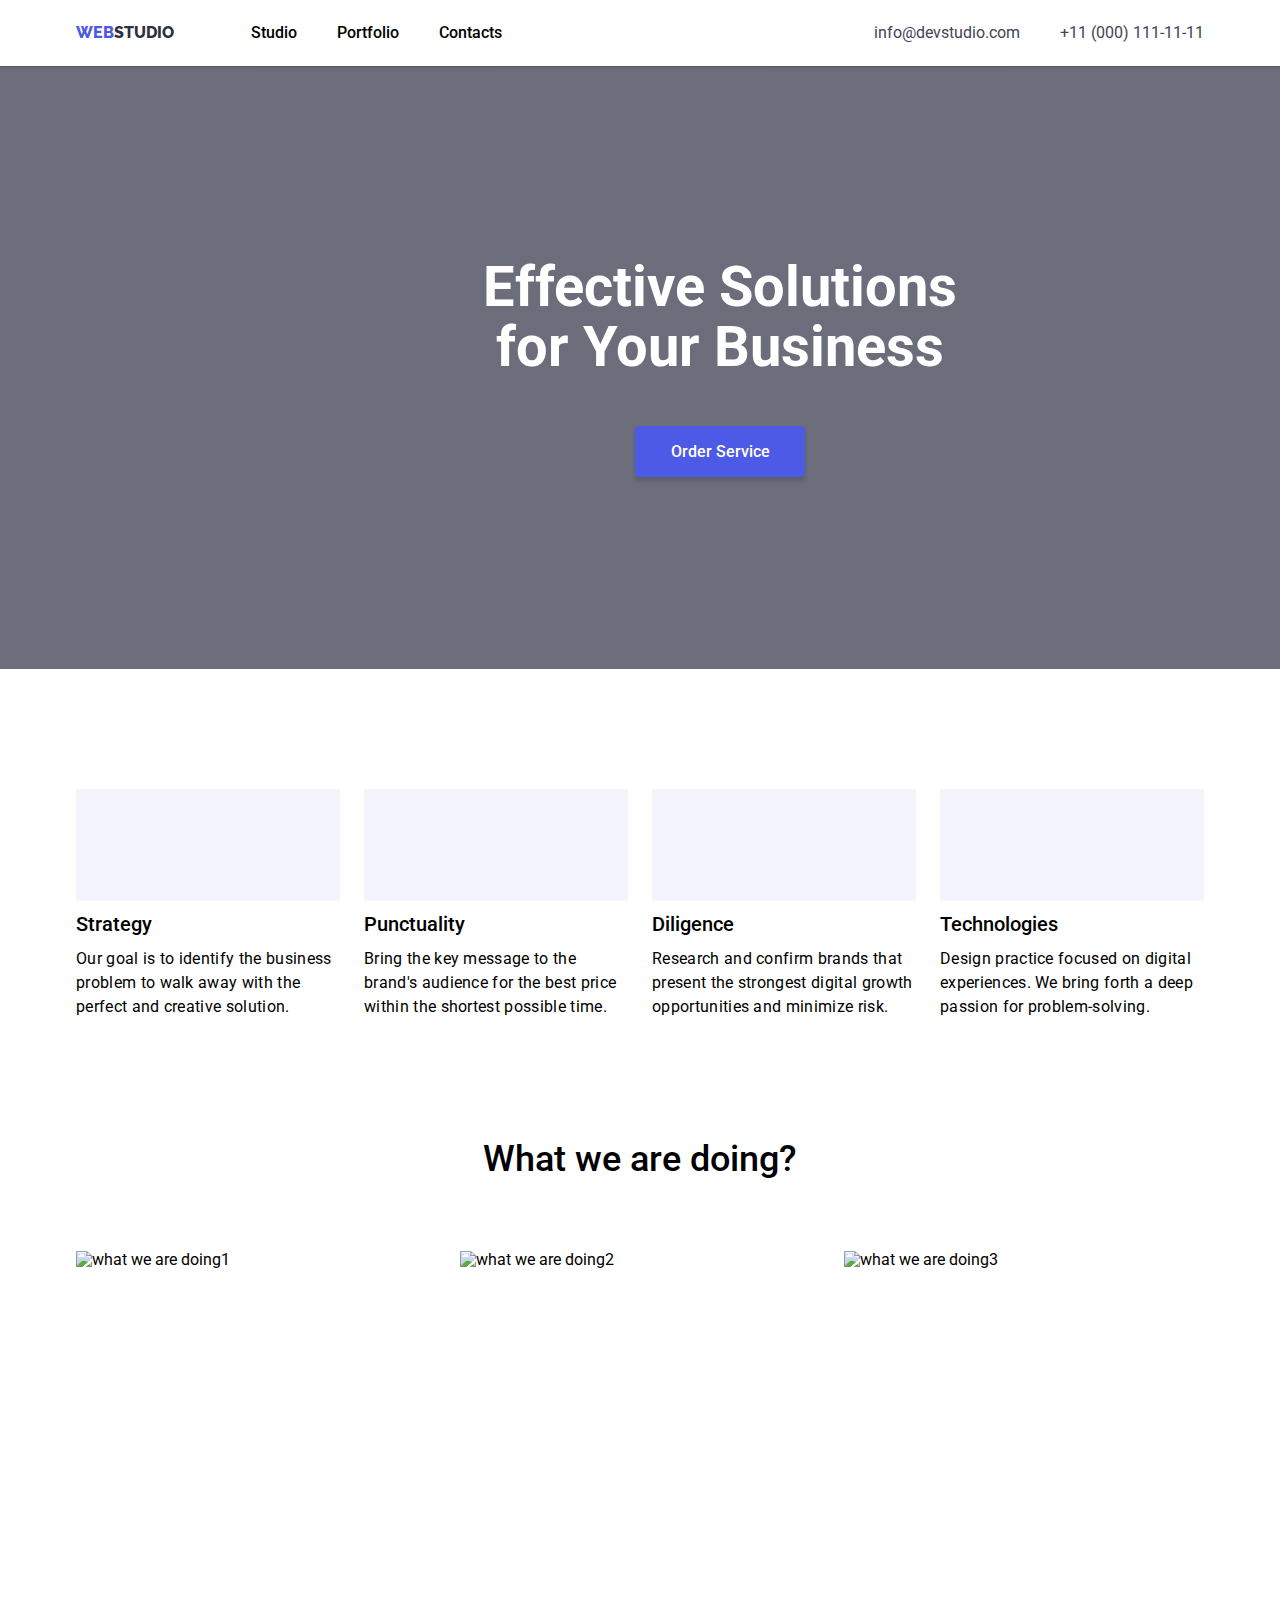
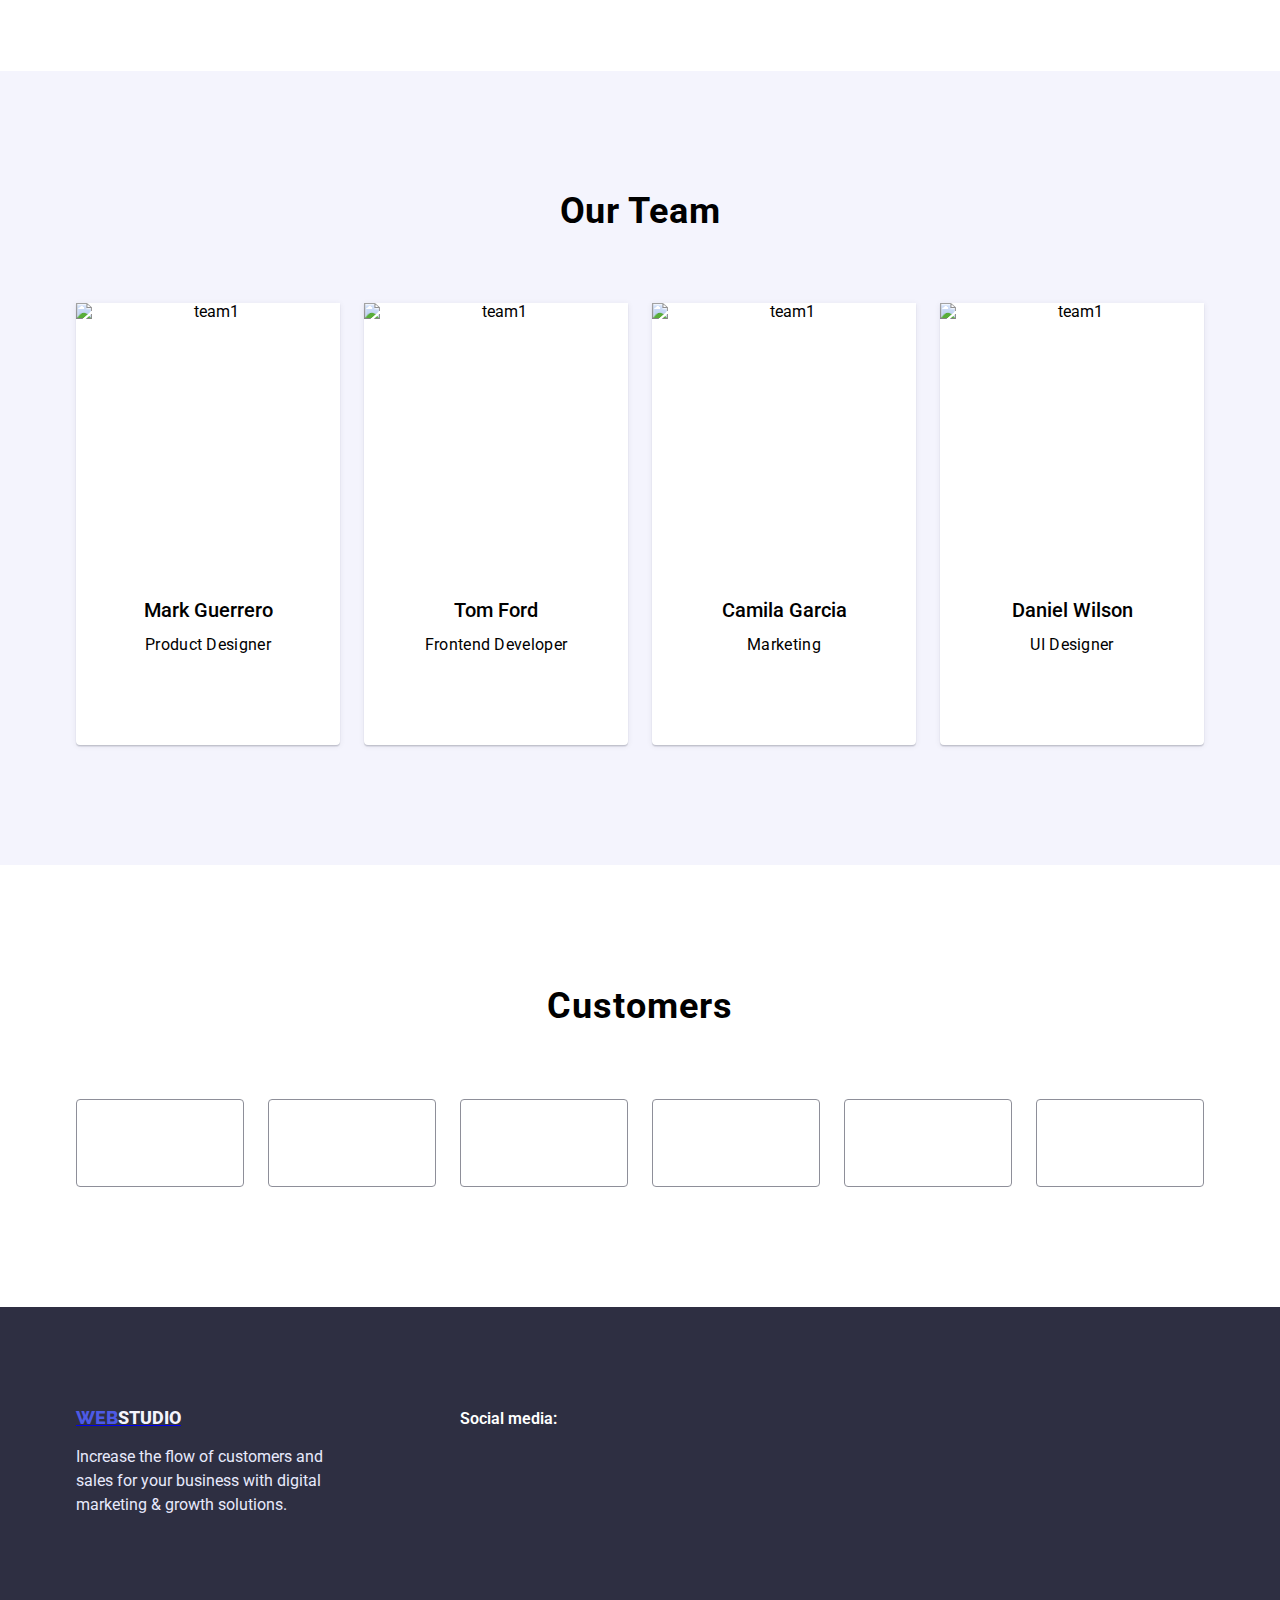
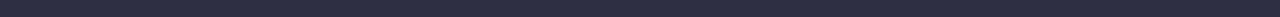
==== commit 844fbc14: "/" ====
--- a/index.html
+++ b/index.html
@@ -36,7 +36,7 @@
         <section class="main-section-1">
             <div class="container">
                 <h1 class="general-title">Effective Solutions for Your Business</h1>
-                <button type="button" class="button">Order Service</button>
+                <button type="button" class="button" data-modal-open>Order Service</button>
             </div>
         </section>
         <section class="section-3">
@@ -44,48 +44,64 @@
                 <h2 class="visually-hidden">features</h2>
                     <ul class="our-tasks">
                         <li class="strategy">
-                            <svg  width="59.72px" height="64px" class="about-us-antena about-us">
-                                <use href="images/antena.svg#all">
-                            </svg>
+                            <div class="features">
+                                <div class="about-us">
+                                    <svg  width="59.72px" height="64px" class="about-us-another">
+                                        <use href="images/antena.svg#all">
+                                    </svg>
+                                </div>
                             <h3 class="h-for-descrip">Strategy</h3>
                             <p class="descrip">
                                 Our goal is to identify the business
                                 problem to walk away with the 
                                 perfect and creative solution. 
                             </p>
-                        </li>
+                        </div>
+                        </li> 
                         <li class="strategy">
-                            <svg width="59.72px" height="64px" class="about-us-clock about-us">
-                                <use href="images/clock.svg#all">
-                            </svg>
+                            <div class="features">
+                                <div class="about-us">
+                                    <svg  width="61.22px" height="64px" class="about-us-another">
+                                        <use href="./images/clock.svg#all">
+                                    </svg>
+                                </div>
                             <h3 class="h-for-descrip">Punctuality</h3>
                             <p class="descrip">
                                 Bring the key message to the 
                                 brand's audience for the best price 
                                 within the shortest possible time.
                             </p>
+                        </div>
                         </li>
                         <li class="strategy">
-                            <svg width="59.72px" height="64px" class="about-us-laptop about-us">
-                                <use href="images/laptop.svg#all">
-                            </svg>
+                            <div class="features">
+                                <div class="about-us">
+                                    <svg  width="64px" height="49.09px" class="about-us-another">
+                                        <use href="images/laptop.svg#all">
+                                    </svg>
+                                </div>
                             <h3 class="h-for-descrip">Diligence</h3>
                             <p class="descrip">
                                 Research and confirm brands that 
                                 present the strongest digital growth 
                                 opportunities and minimize risk.
                             </p>
+                            </div>
                         </li>
                         <li class="strategy">
-                            <svg width="59.72px" height="64px" class="about-us-astronaut about-us">
-                                <use href="images/astronaut.svg#all">
-                            </svg>  
+                            <div class="features">
+                                <div class="about-us">
+                                    <svg  width="64px" height="64px" class="about-us-another">
+                                        <use href="images/astronaut.svg#all">
+                                    </svg>
+                                </div>
                             <h3 class="h-for-descrip">Technologies</h3>
                             <p class="descrip">
                                 Design practice focused on digital 
                                 experiences. We bring forth a deep 
                                 passion for problem-solving.
                             </p>
+                            </div>
                         </li>
                     </ul>
             </div>
@@ -111,28 +127,28 @@
                                 <p class="job">Product Designer</p>
                                 <ul class="removing-list-style">
                                     <li class="margins">
-                                        <a href="" class="hz">
+                                        <a href="" class="our-team-socials-a">
                                             <svg width="40px" height="40px" class="our-team-socials" >
                                                 <use href="images/inst.svg#all"></use>
                                             </svg>
                                         </a>
                                     </li>
                                     <li class="margins">
-                                        <a href="">
+                                        <a href="" class="our-team-socials-a">
                                             <svg width="40px" height="40px" class="our-team-socials" >
                                                 <use href="images/twit.svg#all"></use>
                                             </svg>
                                         </a>
                                     </li>
                                     <li class="margins">
-                                        <a href="">
+                                        <a href="" class="our-team-socials-a">
                                             <svg width="40px" height="40px" class="our-team-socials" >
                                                 <use href="images/face.svg#all"></use>
                                             </svg>
                                         </a>
                                     </li>
-                                    <li>
-                                        <a href="">
+                                    <li class="margins">
+                                        <a href="" class="our-team-socials-a">
                                             <svg width="40px" height="40px" class="our-team-socials" >
                                                 <use href="images/idk.svg#all"></use>
                                             </svg>
@@ -148,28 +164,28 @@
                                 <p class="job">Frontend Developer</p>
                                 <ul class="removing-list-style">
                                     <li class="margins">
-                                        <a href="" class="hz">
+                                        <a href="" class="our-team-socials-a">
                                             <svg width="40px" height="40px" class="our-team-socials" >
                                                 <use href="images/inst.svg#all"></use>
                                             </svg>
                                         </a>
                                     </li>
                                     <li class="margins">
-                                        <a href="">
+                                        <a href="" class="our-team-socials-a">
                                             <svg width="40px" height="40px" class="our-team-socials" >
                                                 <use href="images/twit.svg#all"></use>
                                             </svg>
                                         </a>
                                     </li>
                                     <li class="margins">
-                                        <a href="">
+                                        <a href="" class="our-team-socials-a">
                                             <svg width="40px" height="40px" class="our-team-socials" >
                                                 <use href="images/face.svg#all"></use>
                                             </svg>
                                         </a>
                                     </li>
-                                    <li>
-                                        <a href="">
+                                    <li class="margins">
+                                        <a href="" class="our-team-socials-a">
                                             <svg width="40px" height="40px" class="our-team-socials" >
                                                 <use href="images/idk.svg#all"></use>
                                             </svg>
@@ -185,28 +201,28 @@
                                 <p class="job">Marketing</p>
                                 <ul class="removing-list-style">
                                     <li class="margins">
-                                        <a href="" class="hz">
+                                        <a href="" class="our-team-socials-a">
                                             <svg width="40px" height="40px" class="our-team-socials" >
                                                 <use href="images/inst.svg#all"></use>
                                             </svg>
                                         </a>
                                     </li>
                                     <li class="margins">
-                                        <a href="">
+                                        <a href="" class="our-team-socials-a">
                                             <svg width="40px" height="40px" class="our-team-socials" >
                                                 <use href="images/twit.svg#all"></use>
                                             </svg>
                                         </a>
                                     </li>
                                     <li class="margins">
-                                        <a href="">
+                                        <a href="" class="our-team-socials-a">
                                             <svg width="40px" height="40px" class="our-team-socials" >
                                                 <use href="images/face.svg#all"></use>
                                             </svg>
                                         </a>
                                     </li>
-                                    <li>
-                                        <a href="">
+                                    <li class="margins">
+                                        <a href="" class="our-team-socials-a">
                                             <svg width="40px" height="40px" class="our-team-socials" >
                                                 <use href="images/idk.svg#all"></use>
                                             </svg>
@@ -222,28 +238,28 @@
                                 <p class="job">UI Designer</p>
                                 <ul class="removing-list-style">
                                     <li class="margins">
-                                        <a href="" class="hz">
+                                        <a href="" class="our-team-socials-a">
                                             <svg width="40px" height="40px" class="our-team-socials" >
                                                 <use href="images/inst.svg#all"></use>
                                             </svg>
                                         </a>
                                     </li>
                                     <li class="margins">
-                                        <a href="">
+                                        <a href="" class="our-team-socials-a">
                                             <svg width="40px" height="40px" class="our-team-socials" >
                                                 <use href="images/twit.svg#all"></use>
                                             </svg>
                                         </a>
                                     </li>
                                     <li class="margins">
-                                        <a href="">
+                                        <a href="" class="our-team-socials-a">
                                             <svg width="40px" height="40px" class="our-team-socials" >
                                                 <use href="images/face.svg#all"></use>
                                             </svg>
                                         </a>
                                     </li>
-                                    <li>
-                                        <a href="">
+                                    <li class="margins">
+                                        <a href="" class="our-team-socials-a">
                                             <svg width="40px" height="40px" class="our-team-socials" >
                                                 <use href="images/idk.svg#all"></use>
                                             </svg>
@@ -260,43 +276,43 @@
                 <h2 class="customers">Customers</h2>
                 <ul class="list-in-customers">
                     <li class="i-d-k">
-                        <a href="">
+                        <a href="" class="logo-a">
                             <svg  width="104px" height="56px" class="logo">
                                 <use href="images/Logo.svg#all"></use>
                             </svg>
                         </a>
                     </li>
                     <li class="i-d-k">
-                        <a href="">
+                        <a href="" class="logo-a">
                             <svg  width="104px" height="56px" class="logo">
                                 <use href="images/Logo1.svg#all"></use>
                             </svg>
                         </a>
                     </li>
                     <li class="i-d-k">
-                        <a href="">
+                        <a href="" class="logo-a">
                             <svg  width="104px" height="56px" class="logo">
                                 <use href="images/Logo2.svg#all"></use>
                             </svg>
                         </a>
                     </li>
                     <li class="i-d-k">
-                        <a href="">
+                        <a href="" class="logo-a">
                             <svg  width="104px" height="56px" class="logo">
                                 <use href="images/Logo3.svg#all"></use>
                             </svg>
                         </a>
                     </li>
                     <li class="i-d-k">
-                        <a href="">
+                        <a href="" class="logo-a">
                             <svg  width="104px" height="56px" class="logo">
                                 <use href="images/Logo4.svg#all"></use>
                             </svg>
                         </a>
                     </li>
                     <li class="i-d-k">
-                        <a href="">
-                            <svg  width="104px" height="56px" class="logo-last">
+                        <a href="" class="logo-a">
+                            <svg  width="104px" height="56px" class="logo">
                                 <use href="images/Logo5.svg#all"></use>
                             </svg>
                         </a>
@@ -317,31 +333,31 @@
             </div>
             <div class="socials-container">
                 <h2 class="social-media-title">Social media:</h2>
-                <ul class="removing-list-style">
-                    <li class="margins1">
-                        <a href="" class="hz">
-                            <svg width="40px" height="40px" class="our-team-socials-footer" >
+                <ul class="removing-list-style-footer">
+                    <li class="margins-footer">
+                        <a href="" class="our-team-socials-a-footer">
+                            <svg width="40px" height="40px" class="our-team-socials" >
                                 <use href="images/inst.svg#all"></use>
                             </svg>
                         </a>
                     </li>
-                    <li class="margins1">
-                        <a href="">
-                            <svg width="40px" height="40px" class="our-team-socials-footer" >
+                    <li class="margins-footer">
+                        <a href="" class="our-team-socials-a-footer">
+                            <svg width="40px" height="40px" class="our-team-socials" >
                                 <use href="images/twit.svg#all"></use>
                             </svg>
                         </a>
                     </li>
-                    <li class="margins1">
-                        <a href="">
-                            <svg width="40px" height="40px" class="our-team-socials-footer" >
+                    <li class="margins-footer">
+                        <a href="" class="our-team-socials-a-footer">
+                            <svg width="40px" height="40px" class="our-team-socials" >
                                 <use href="images/face.svg#all"></use>
                             </svg>
                         </a>
                     </li>
-                    <li class="margins1">
-                        <a href="">
-                            <svg width="40px" height="40px" class="our-team-socials-footer" >
+                    <li class="margins-footer">
+                        <a href="" class="our-team-socials-a-footer">
+                            <svg width="40px" height="40px" class="our-team-socials" >
                                 <use href="images/idk.svg#all"></use>
                             </svg>
                         </a>
@@ -350,5 +366,13 @@
             </div>
         </div>
     </footer> 
+    <div class="is-hidden">
+        <div class="modal" data-modal>
+            <svg width="24px" height="24px" class="button-close" data-modal-close>
+                <use href="./images/close.svg#all"></use>
+            </svg>
+        </div>
+    </div>
+    <script src="/modal.js"></script>
 </body> 
 </html> --- a/styles.css
+++ b/styles.css
@@ -41,23 +41,20 @@
     line-height: 24px;
     padding: 12px 24px 12px 24px;
     width: auto;
+    color: #4D5AE5;
 }
 
 .button-port:hover{
     background: #4D5AE5;
     box-shadow: 0px 3px 1px rgba(0, 0, 0, 0.1), 0px 2px 1px rgba(0, 0, 0, 0.08), 0px 2px 2px rgba(0, 0, 0, 0.12);
     border-radius: 4px;
-    height: 48px;
-    cursor: pointer; 
-    border: 0px;
-    font-weight: 600;
-    font-size: 16px;
-    line-height: 24px;
-    padding: 12px 24px 12px 24px;
-    width: auto;
-}
-
-.button-port:hover{
+    color: #fff;
+}
+
+.button-port:focus{
+    background: #4D5AE5;
+    box-shadow: 0px 3px 1px rgba(0, 0, 0, 0.1), 0px 2px 1px rgba(0, 0, 0, 0.08), 0px 2px 2px rgba(0, 0, 0, 0.12);
+    border-radius: 4px;
     color: chartreuse;
 }
 
@@ -148,7 +145,7 @@
 }
 
 .nig{
-    color: ( --navy-blue);
+    color: #2E2F42;
     font-family: 'Raleway'; 
     font-weight: 800;
 }
@@ -247,28 +244,10 @@
     background-color: #F4F4FD;
     width: 264px;
     height: 112px;
-}
-
-.about-us-antena{
-    padding: 24px 102.14px;
-    margin: 120px 20px 8px 0;
-}
-
-.about-us-clock{
-    padding: 24px 101.41px;
-    margin: 120px 20px 8px 0;
-}
-
-.about-us-laptop{
-    padding: 31.5px 100px 31.42px 100px;
-    margin: 120px 20px 8px 0;
-}
-
-.about-us-astronaut{
-    padding: 24px 100px;
-    margin-right: 0;
-    margin-top: 120px;
     margin-bottom: 8px;
+    display: flex;
+    align-items: center;
+    justify-content: center;
 }
 
 .web{
@@ -312,12 +291,18 @@
 }
 
 .section-3{
-    padding: 0px 0px 120px 0px;
+    padding: 120px 0px 120px 0px;
 }
 
 .strategy{
     flex-basis: calc((100% - 3 * 24px) / 4);
 }
+
+.features{
+    display: flex;
+    flex-direction: column;
+}
+    
 
 .name-of-product{
     font-weight: 600;
@@ -440,19 +425,23 @@
     width: 40px;
     height: 40px;
 }
-
+.margins:last-child{
+    margin-right: 0;
+}
+.our-team-socials-a{
+    width: 100%;
+    min-height: 100%;
+    color: #4D5AE5;
+    display: flex;
+    align-items: center;
+    justify-content: center;
+}
 .our-team-socials{
-    padding: 0;
-    cursor: pointer;
-    fill: #4D5AE5;
-}
-
-.our-team-socials:hover{
-    fill: #31D0AA;
-}
-
-.our-team-socials:focus{
-    fill: #31D0AA;
+    fill: currentColor;
+}
+.our-team-socials-a:hover,
+.our-team-socials-a:focus{
+    color: #31D0AA;
 }
 
 .name{
@@ -487,12 +476,6 @@
 
 .section-customers{
     padding: 120px 0;
-}
-
-.i-d-k{
-    width: 168px;
-    height: 88px;
-    margin-right: 20px;
 }
 
 .customers{
@@ -510,50 +493,32 @@
     flex-direction: row;
 }
 
-.logo{
-    box-sizing: border-box;
+.i-d-k{
+    width: 168px;
+    height: 88px;
+}
+.i-d-k:not(:last-child) {
+    margin-right: 24px;
+}
+.logo-a {
+    width: 100%;
+    min-height: 100%;
     border: 1px solid #8E8F99;
     border-radius: 4px;
-    padding: 16px 32px;
-    width: 168px;
-    height: 88px;
-    fill: #AFB1B8;
-    cursor: pointer;
-}
-
-.logo:hover{
-    fill: #4D5AE5;
+    display: flex;
+    align-items: center;
+    justify-content: center;
+    color: #8E8F99;
+}
+.logo{
+    fill: currentColor;
+}
+.logo-a:hover,
+.logo-a:focus{
     border: 1px solid #4D5AE5;
-    border-radius: 4px;
-}
-
-.logo:focus{
-    fill: #4D5AE5;
-    border: 1px solid #4D5AE5;
-    border-radius: 4px;
-}
-
-.logo-last:hover{
-    fill: #4D5AE5;
-    border: 1px solid #4D5AE5;
-    border-radius: 4px;
-}
-
-.logo-last:focus{
-    fill: #4D5AE5;
-    border: 1px solid #4D5AE5;
-    border-radius: 4px;     
-}
-
-.logo-last{
-    box-sizing: border-box;
-    border: 1px solid #8E8F99;
-    border-radius: 4px;
-    padding: 16px 32px;
-    width: 168px;
-    height: 88px;
-    fill: #8E8F99;
-}
+    color:  #4D5AE5;
+}
+
 
 /* footer */
 
@@ -608,26 +573,64 @@
     font-size: 16px;
     line-height: 24px;
     color: #fff;
-}
-
-.our-team-socials-footer{
-    fill: rgba(255, 255, 255, 0.1);
-    margin-top: 16px;
-    margin-right: 24px;
-}   
-
-.our-team-socials-footer:hover{
-    fill: #31D0AA;
-    cursor: pointer;
-}
-
-.our-team-socials-footer:focus{
-    fill: #31D0AA;
-    cursor: pointer;
-}
-
-.margins1{
+    margin-bottom: 16px;
+}
+
+.removing-list-style-footer{
+    list-style: none;
+}
+
+.margins-footer{
+    margin-right: 16px;
     width: 40px;
     height: 40px;
-    margin-right: 16px;
+}
+.margins-footer:last-child{
+    margin-right: 0;
+}
+.our-team-socials-a-footer{
+    width: 100%;
+    min-height: 100%;
+    color: rgba(255, 255, 255, 0.1);;
+    display: flex;
+    align-items: center;
+    justify-content: center;
+}
+.our-team-socials{
+    fill: currentColor;
+}
+.our-team-socials-a-footer:hover,
+.our-team-socials-a-footer:focus{
+    color: #31D0AA;
+}
+
+/* modal */
+
+.is-hidden{
+    opacity: 0;
+    pointer-events: none;
+
+    background-color: rgba(46, 47, 66, 0.4);
+    position: fixed;
+    width: 1440px;
+    height: 677px;
+}
+
+.modal{
+    position: absolute;
+    top: 50%;
+    left: 50%;
+    transform: translate(-50%, -50%);
+
+    width: 408px;
+    height: 576px;
+
+    background: #FCFCFC;
+    box-shadow: 0px 1px 1px rgba(0, 0, 0, 0.14), 0px 1px 3px rgba(0, 0, 0, 0.12), 0px 2px 1px rgba(0, 0, 0, 0.2);
+}
+
+.button-close{
+    margin-left: 360px;
+    margin-top: 24px;
+    cursor: pointer;
 }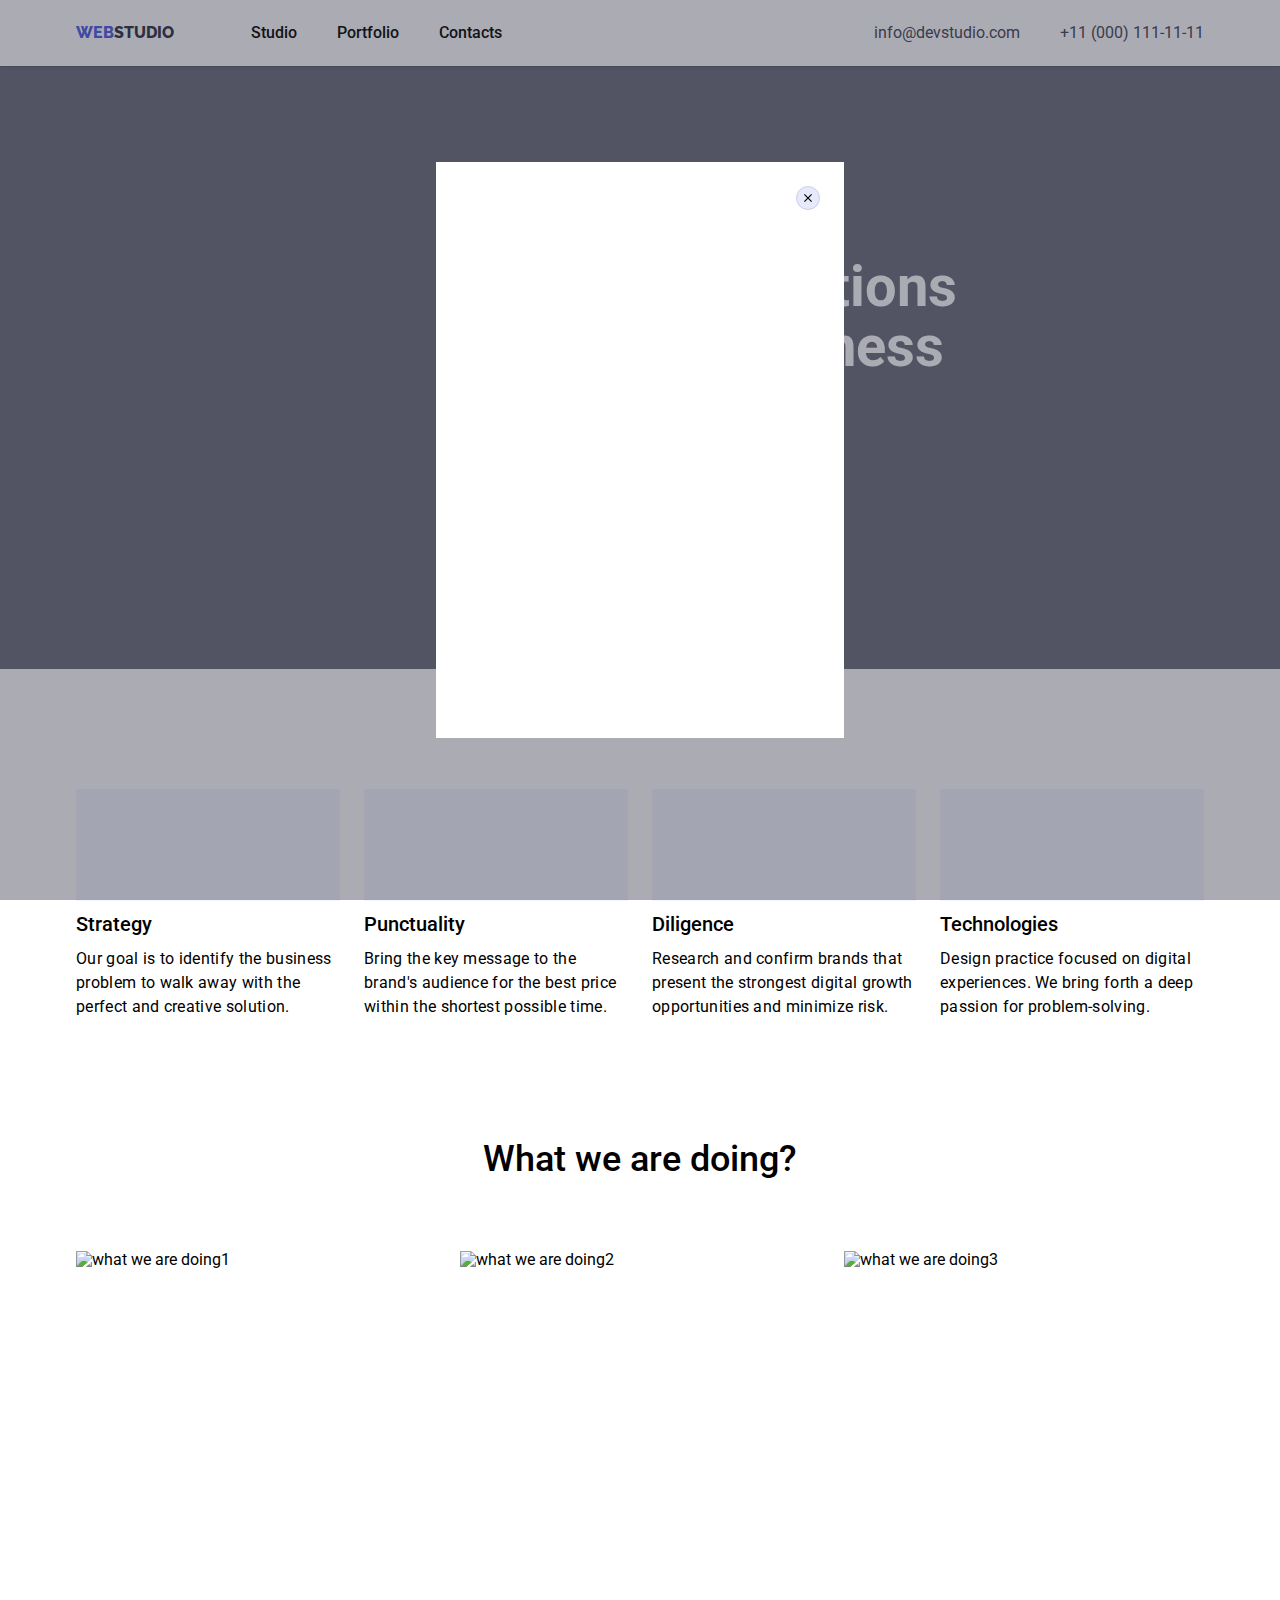
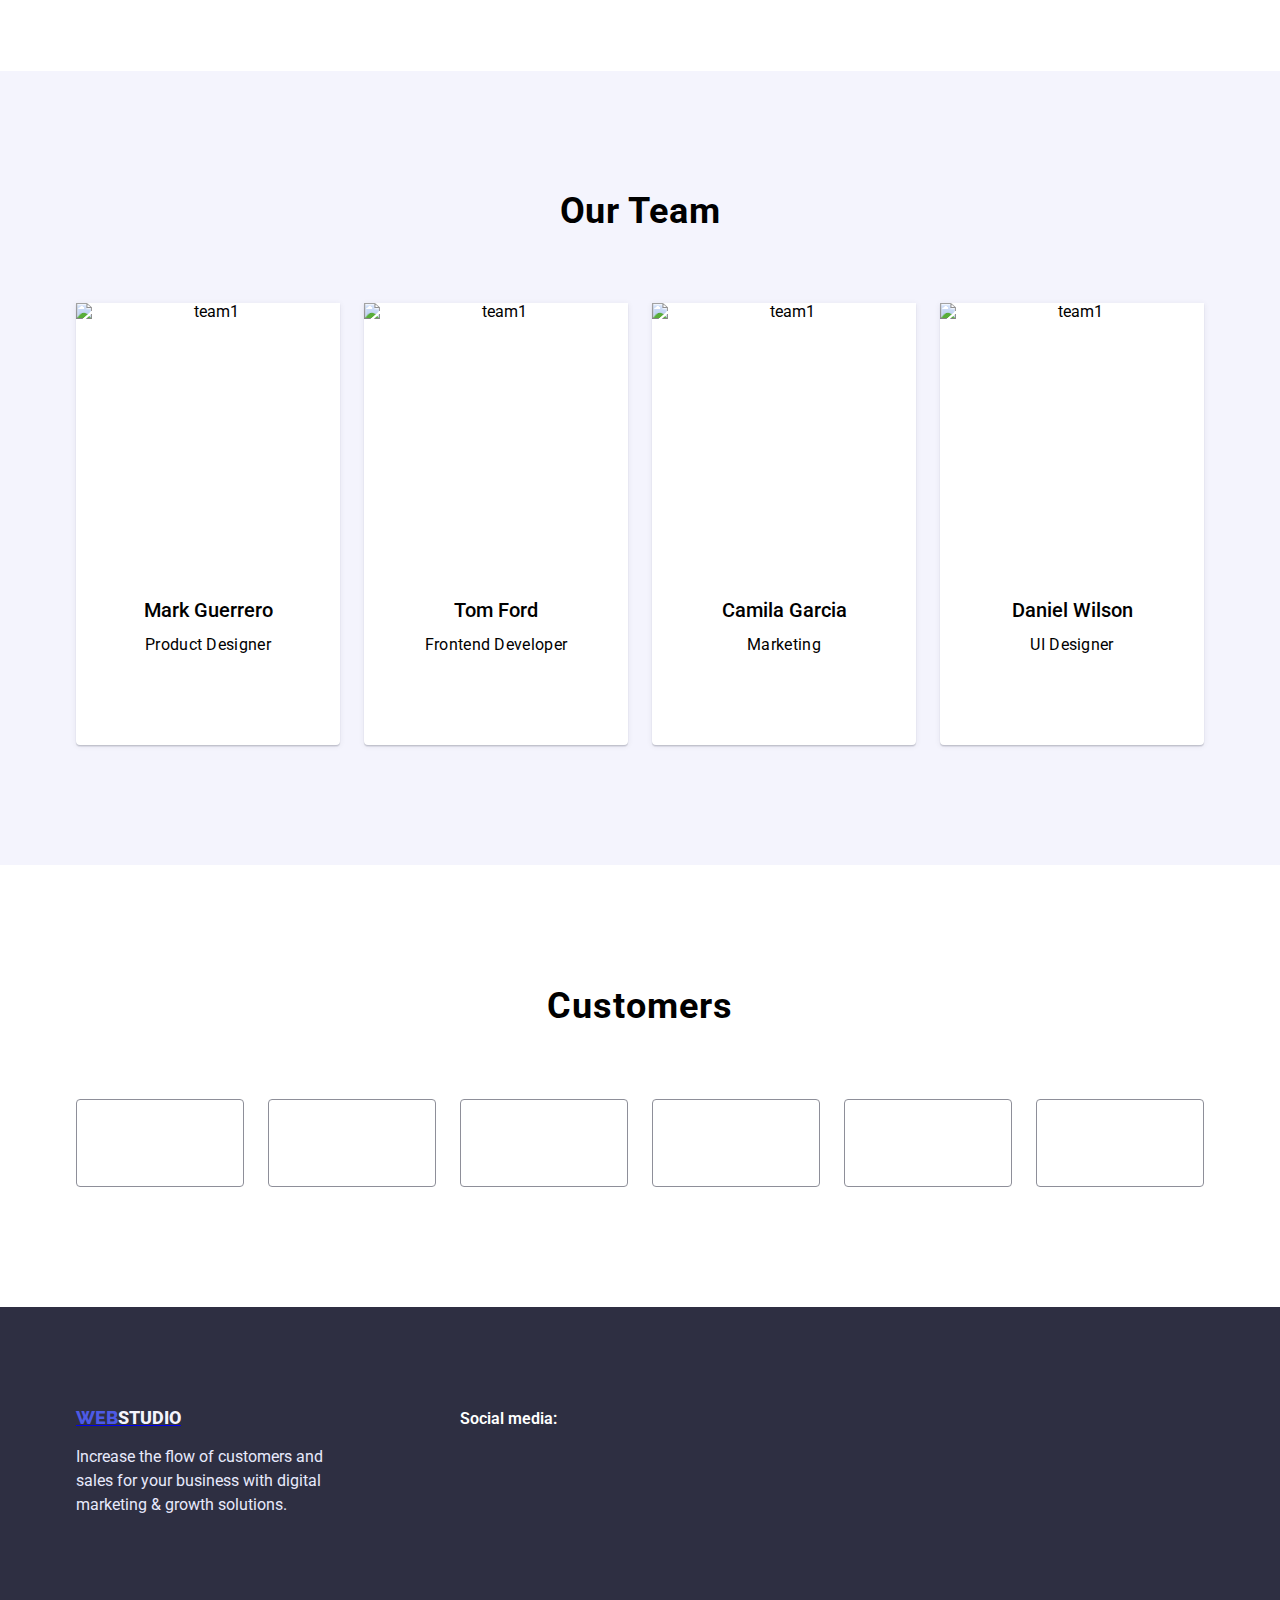
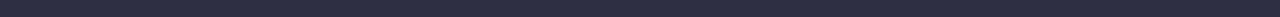
==== commit 28249ddb: "hz" ====
--- a/index.html
+++ b/index.html
@@ -366,11 +366,14 @@
             </div>
         </div>
     </footer> 
-    <div class="is-hidden">
-        <div class="modal" data-modal>
-            <svg width="24px" height="24px" class="button-close" data-modal-close>
-                <use href="./images/close.svg#all"></use>
-            </svg>
+    <div class="backdrop" class="is-hidden" data-modal>
+            <div class="modal" data-modal>
+                <button type="button" class="button-close" data-modal-close>
+                    <svg class>
+                        <use href="/images/close.svg#all"></use>
+                    </svg>
+                </button>   
+            </div>
         </div>
     </div>
     <script src="/modal.js"></script>
--- a/styles.css
+++ b/styles.css
@@ -101,6 +101,7 @@
     font-size: 16px;
     line-height: 1.5;
 }
+
 
 /* index */ 
 
@@ -606,14 +607,27 @@
 
 /* modal */
 
-.is-hidden{
-    opacity: 0;
-    pointer-events: none;
-
-    background-color: rgba(46, 47, 66, 0.4);
-    position: fixed;
-    width: 1440px;
-    height: 677px;
+@keyframes modal-animation {
+	0% {
+		transform: rotateX(70deg);
+		transform-origin: top;
+	}
+
+	100% {
+		opacity: 1;
+		transform: rotateX(0deg);
+		transform-origin: top;
+        pointer-events: all;
+	}
+}
+
+.button-close{
+    width: 36px;
+    height: 36px;
+    margin: 24px 360px;
+    cursor: pointer;
+    background-color: #fff;
+    border: 0px solid white;
 }
 
 .modal{
@@ -621,16 +635,23 @@
     top: 50%;
     left: 50%;
     transform: translate(-50%, -50%);
-
+    background-color: #fff;
     width: 408px;
     height: 576px;
-
-    background: #FCFCFC;
-    box-shadow: 0px 1px 1px rgba(0, 0, 0, 0.14), 0px 1px 3px rgba(0, 0, 0, 0.12), 0px 2px 1px rgba(0, 0, 0, 0.2);
-}
-
-.button-close{
-    margin-left: 360px;
-    margin-top: 24px;
-    cursor: pointer;
+}
+
+.backdrop{
+    position: fixed;
+    top: 0;
+    left: 0;
+    width: 100%;
+    height: 100%;
+    background-color: rgba(46, 47, 66, 0.4);
+    animation-name: modal-animation;
+    animation-duration: 1s;
+}
+
+.is-hidden {
+    opacity: 0;
+    pointer-events: none;
 }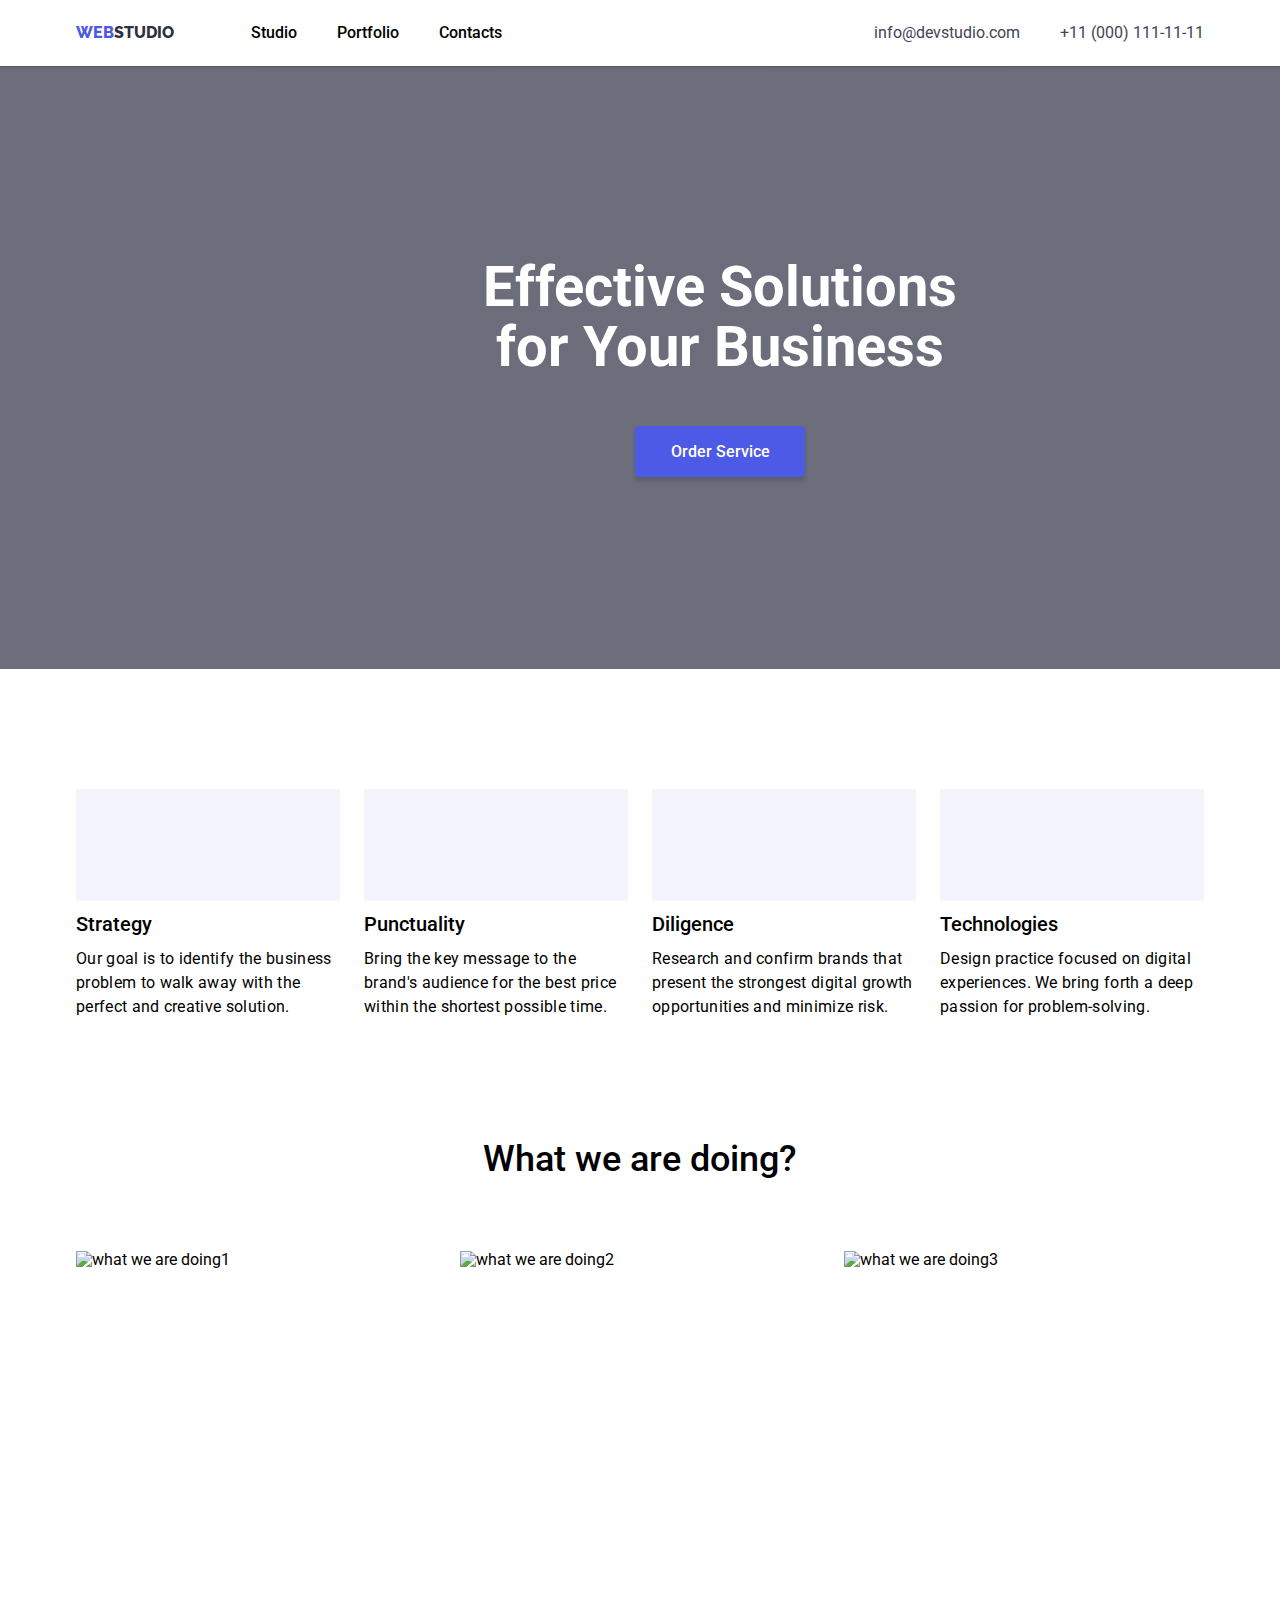
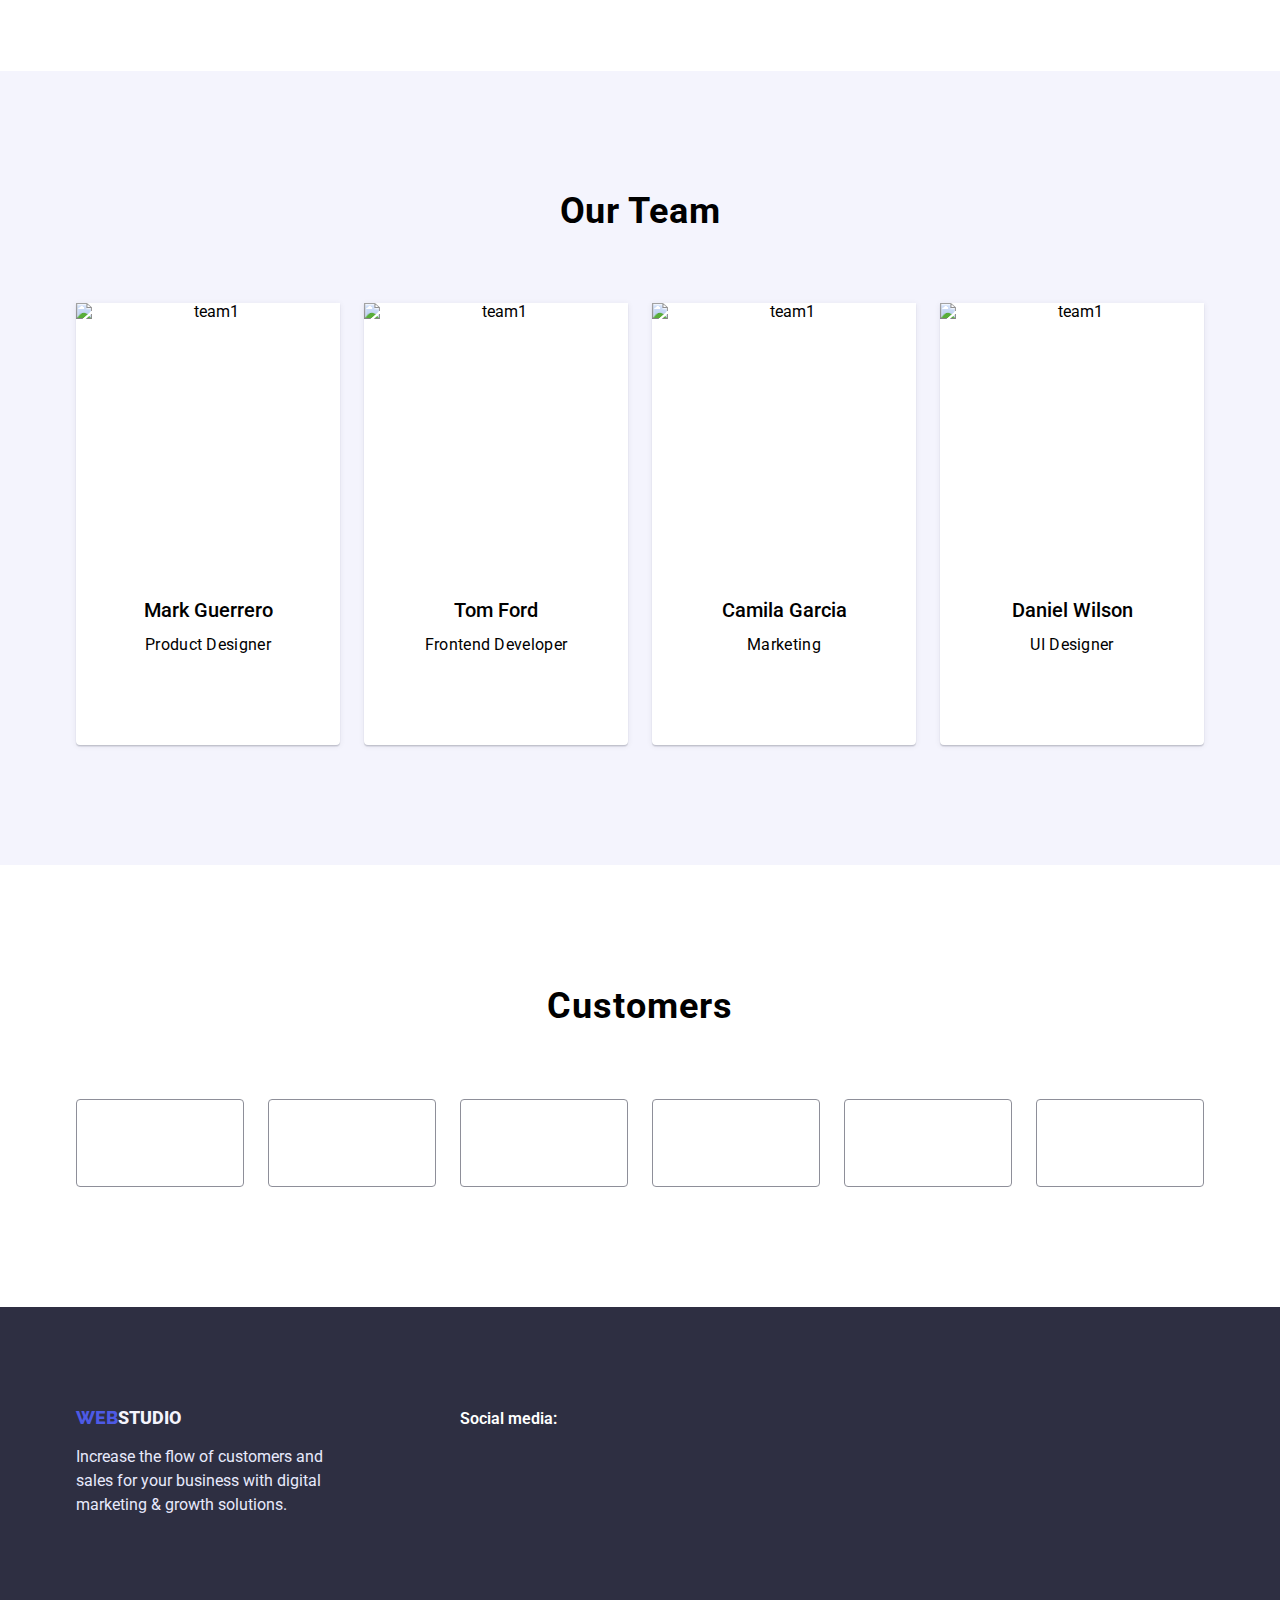
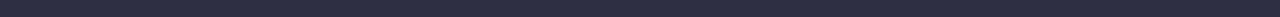
==== commit 059b1401: "." ====
--- a/index.html
+++ b/index.html
@@ -37,6 +37,16 @@
             <div class="container">
                 <h1 class="general-title">Effective Solutions for Your Business</h1>
                 <button type="button" class="button" data-modal-open>Order Service</button>
+                <div class="backdrop is-hidden" data-modal>
+                    <div class="modal" data-modal>
+                        <button type="button" class="button-close" data-modal-close>
+                            <svg>
+                                <use href="/images/close.svg#all"></use>
+                            </svg>
+                        </button>   
+                    </div>
+                </div>
+            </div>
             </div>
         </section>
         <section class="section-3">
@@ -366,16 +376,6 @@
             </div>
         </div>
     </footer> 
-    <div class="backdrop" class="is-hidden" data-modal>
-            <div class="modal" data-modal>
-                <button type="button" class="button-close" data-modal-close>
-                    <svg class>
-                        <use href="/images/close.svg#all"></use>
-                    </svg>
-                </button>   
-            </div>
-        </div>
-    </div>
     <script src="/modal.js"></script>
 </body> 
 </html> --- a/styles.css
+++ b/styles.css
@@ -42,21 +42,20 @@
     padding: 12px 24px 12px 24px;
     width: auto;
     color: #4D5AE5;
-}
-
-.button-port:hover{
+
+    transition-property: all;
+    transition-duration: 250ms;
+    transition-timing-function: cubic-bezier(0.4, 0, 0.2, 1); 
+}
+
+.button-port:hover,
+.button-port:focus{
     background: #4D5AE5;
     box-shadow: 0px 3px 1px rgba(0, 0, 0, 0.1), 0px 2px 1px rgba(0, 0, 0, 0.08), 0px 2px 2px rgba(0, 0, 0, 0.12);
     border-radius: 4px;
     color: #fff;
 }
 
-.button-port:focus{
-    background: #4D5AE5;
-    box-shadow: 0px 3px 1px rgba(0, 0, 0, 0.1), 0px 2px 1px rgba(0, 0, 0, 0.08), 0px 2px 2px rgba(0, 0, 0, 0.12);
-    border-radius: 4px;
-    color: chartreuse;
-}
 
 .portfolio-ex1{
     list-style: none;
@@ -102,13 +101,38 @@
     line-height: 1.5;
 }
 
-
+.help{
+    width: 360px;
+    height: 300px;
+    position: relative;
+}
+
+.helpful-text{
+    position: absolute;
+    background-color: #4D5AE5;
+    color: #F4F4FD;
+    width: 360px;
+    height: 300px;
+    padding: 40px 32px 164px 32px;
+    z-index: 3;
+    top: 715px;
+    transition: transform  1000ms cubic-bezier(0.075, 0.82, 0.165, 1);
+}
+
+.helpful-text:hover{
+    transform: translateY(-433px);
+}
 /* index */ 
 
 body{
     color: black;
     font-family: Roboto, sans-serif;
     background-color: (--clear);
+}
+
+a{
+    text-decoration: none;
+    color: #000;
 }
 
 .container{
@@ -170,6 +194,10 @@
     padding: 24px 0;
     color: #000;
     font-weight: 500;
+
+    transition-property: all;
+    transition-duration: 250ms;
+    transition-timing-function: cubic-bezier(0.4, 0, 0.2, 1);
 }
 
 .nav-sites:focus{
@@ -181,6 +209,10 @@
     color: #434455;
     display: block;
     padding: 24px 0;
+
+    transition-property: all;
+    transition-duration: 250ms;
+    transition-timing-function: cubic-bezier(0.4, 0, 0.2, 1);
 }
 
 .contacts:focus{
@@ -239,6 +271,16 @@
     display: block;
     margin: 48px auto 0;
     border: 0;
+
+    transition-property: all;
+    transition-duration: 250ms;
+    transition-timing-function: cubic-bezier(0.4, 0, 0.2, 1);   
+}
+
+.button:hover,
+.button:focus{
+    background: #404BBF;
+    box-shadow: 0px 4px 4px rgba(0, 0, 0, 0.15);
 }
 
 .about-us{
@@ -436,6 +478,10 @@
     display: flex;
     align-items: center;
     justify-content: center;
+
+    transition-property: all;
+    transition-duration: 250ms;
+    transition-timing-function: cubic-bezier(0.4, 0, 0.2, 1);
 }
 .our-team-socials{
     fill: currentColor;
@@ -510,6 +556,10 @@
     align-items: center;
     justify-content: center;
     color: #8E8F99;
+
+    transition-property: all;
+    transition-duration: 250ms;
+    transition-timing-function: cubic-bezier(0.4, 0, 0.2, 1);
 }
 .logo{
     fill: currentColor;
@@ -596,6 +646,10 @@
     display: flex;
     align-items: center;
     justify-content: center;
+
+    transition-property: all;
+    transition-duration: 250ms;
+    transition-timing-function: cubic-bezier(0.4, 0, 0.2, 1);
 }
 .our-team-socials{
     fill: currentColor;
@@ -607,7 +661,7 @@
 
 /* modal */
 
-@keyframes modal-animation {
+@keyframes modal{
 	0% {
 		transform: rotateX(70deg);
 		transform-origin: top;
@@ -622,8 +676,8 @@
 }
 
 .button-close{
-    width: 36px;
-    height: 36px;
+    width: 24px;
+    height: 24px;
     margin: 24px 360px;
     cursor: pointer;
     background-color: #fff;
@@ -638,6 +692,7 @@
     background-color: #fff;
     width: 408px;
     height: 576px;
+    animation: modal 1s;
 }
 
 .backdrop{
@@ -647,11 +702,10 @@
     width: 100%;
     height: 100%;
     background-color: rgba(46, 47, 66, 0.4);
-    animation-name: modal-animation;
-    animation-duration: 1s;
 }
 
 .is-hidden {
+    visibility: hidden;
     opacity: 0;
     pointer-events: none;
-}+}
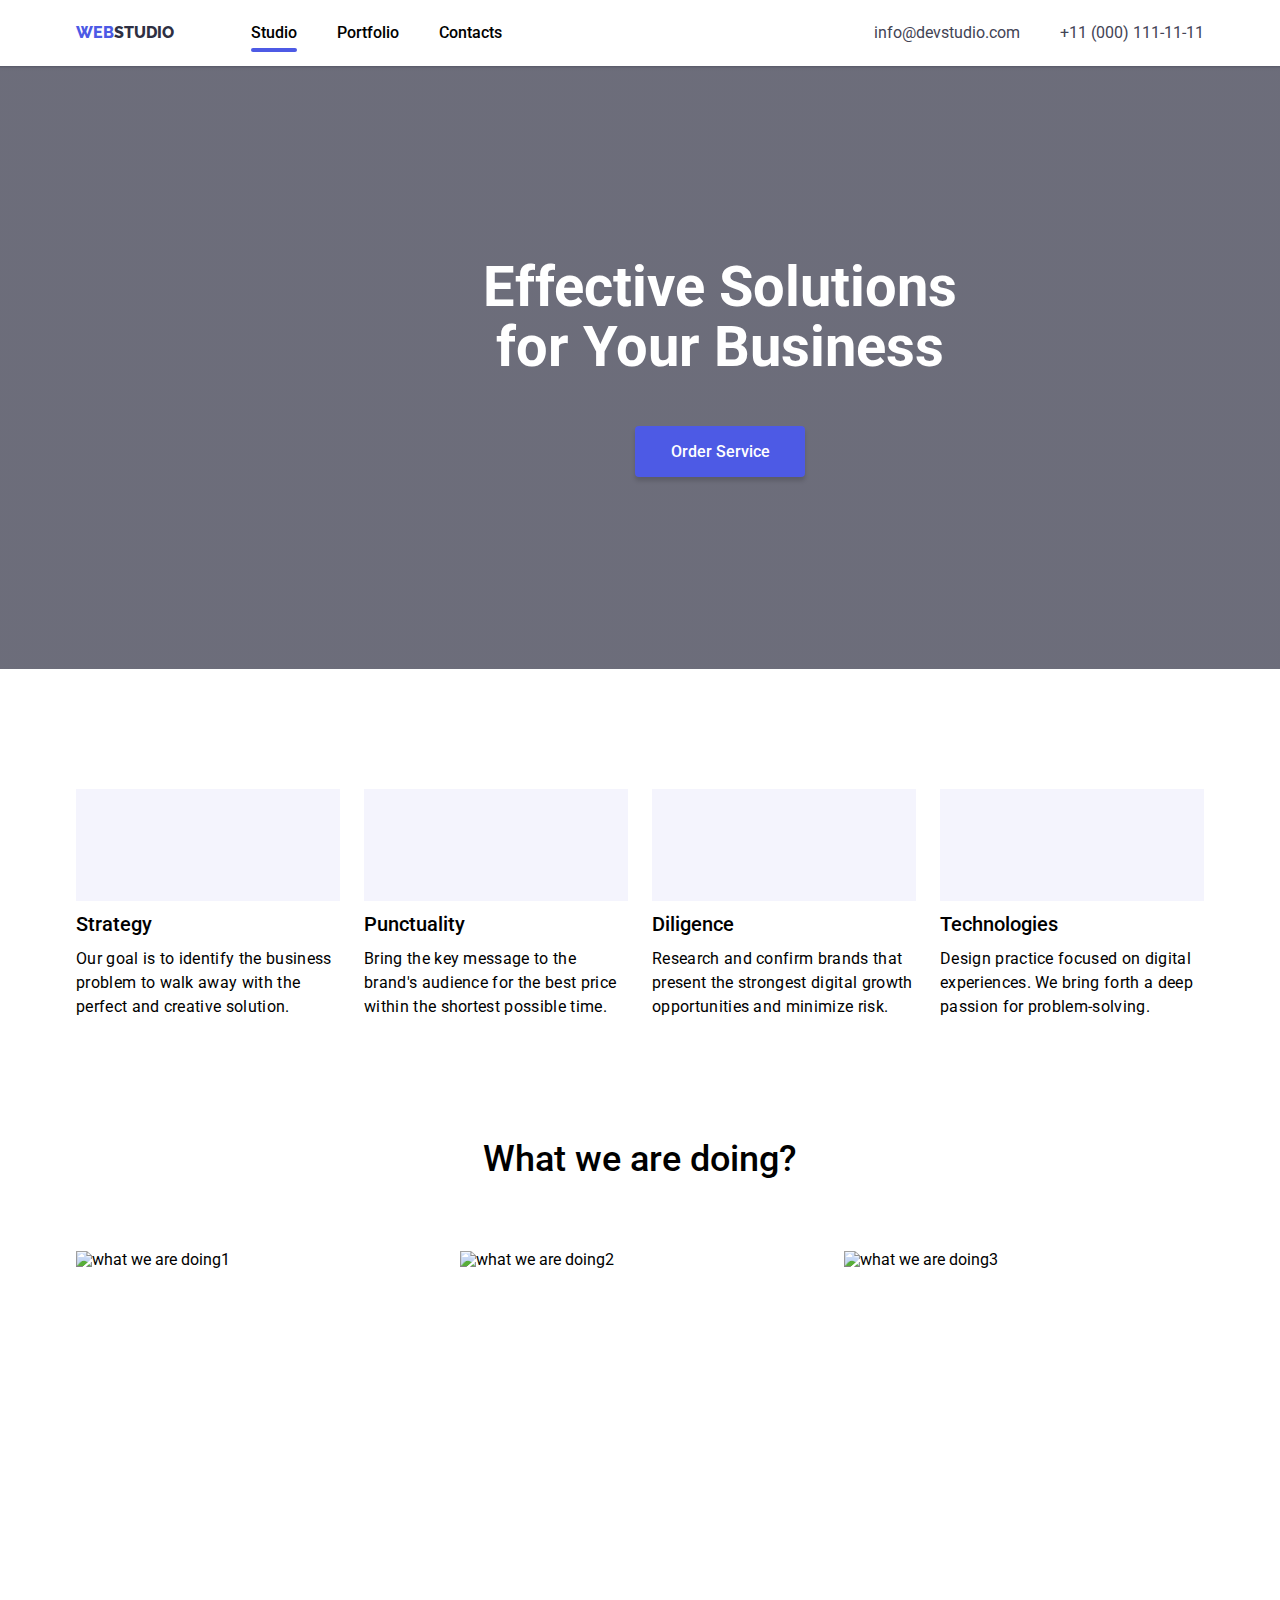
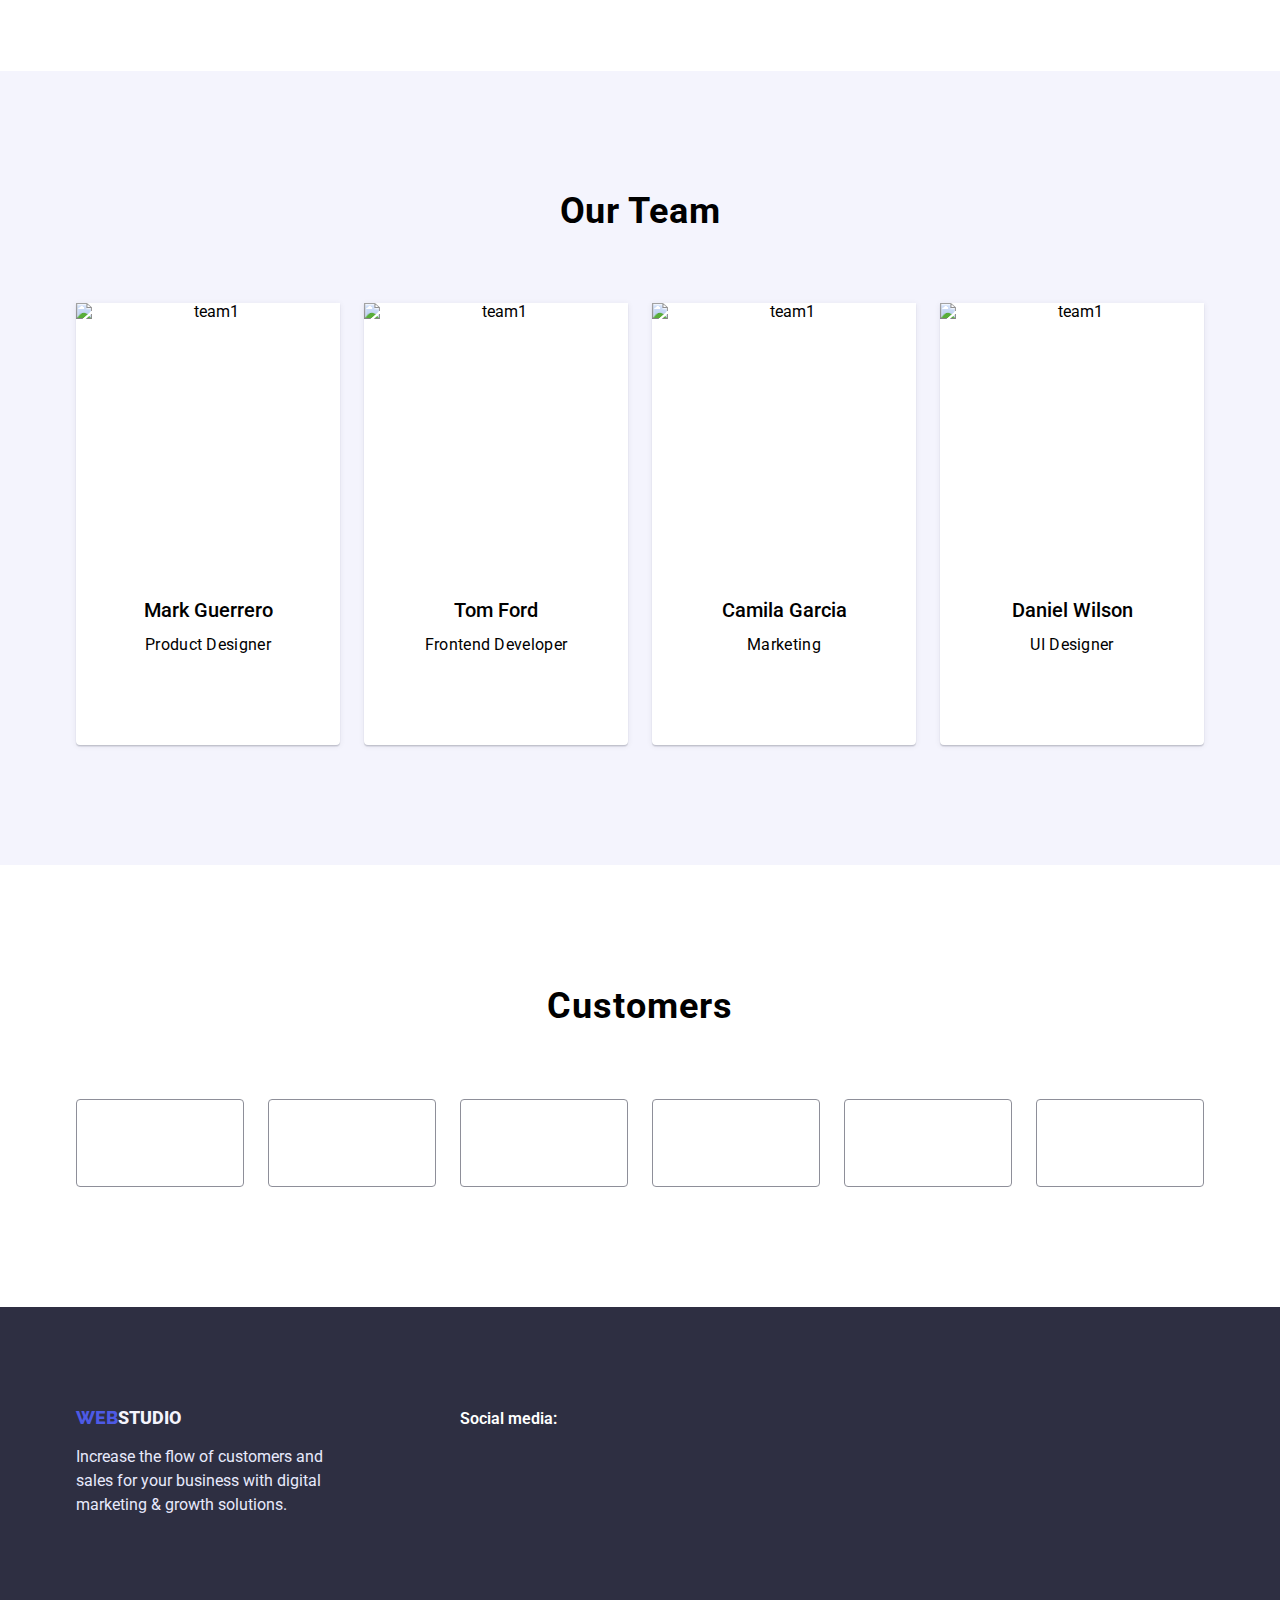
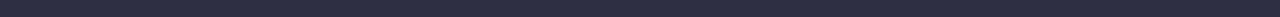
==== commit 9fd028a4: "full 5th hw" ====
--- a/index.html
+++ b/index.html
@@ -22,7 +22,7 @@
                         <span class="web-foot">WEB</span><span class="nig">STUDIO</span></a> 
                     </a>
                     <ul class="general">
-                       <li><a href="index.html" class="nav-sites">Studio</a></li>
+                       <li><a href="index.html" class="studio-index">Studio</a></li>
                        <li><a href="portfolio.html" class="nav-sites">Portfolio</a></li>
                        <li><a href="" class="nav-sites">Contacts</a></li>
                     </ul>
@@ -40,13 +40,12 @@
                 <div class="backdrop is-hidden" data-modal>
                     <div class="modal" data-modal>
                         <button type="button" class="button-close" data-modal-close>
-                            <svg>
+                            <svg class="svg-close" width="24px" height="24px">
                                 <use href="/images/close.svg#all"></use>
                             </svg>
                         </button>   
                     </div>
                 </div>
-            </div>
             </div>
         </section>
         <section class="section-3">
@@ -118,7 +117,7 @@
         </section>
         <section class="section-what-doing">
             <div class="container">
-                <h2 class="what-doing">What we are doing?</h3>
+                <h2 class="what-doing">What we are doing?</h2>
                 <ul class="list3">
                    <li><img src="./images/Rectangle71.jpg" alt="what we are doing1" width="360" height="300" class="what-doing-ex1"></li>
                    <li><img src="./images/Rectangle71(1).jpg" alt="what we are doing2" width="360" height="300" class="what-doing-ex2"></li>
--- a/styles.css
+++ b/styles.css
@@ -15,6 +15,37 @@
     padding: 0;
     background-repeat: no-repeat;
 }
+
+/* underline site where you are */
+.studio-index{
+    text-decoration: none;
+    display: block;
+    padding: 24px 0;
+    color: #000;
+    font-weight: 500;
+    position: relative;
+
+    transition-property: all;
+    transition-duration: 250ms;
+    transition-timing-function: cubic-bezier(0.4, 0, 0.2, 1);
+}
+.studio-index::after{
+    content: '';
+    position: absolute;
+    left: 0;
+    top: 48px;
+    display: block;
+    width: 100%;
+    height: 4px;
+    background-color: #4D5AE5;
+    border-radius: 4px;
+}
+
+.studio-index:hover,
+.studio-index:focus{
+    color: #4D5AE5;
+}
+
 /* portfolio */
 
 .main-section-port{
@@ -101,27 +132,22 @@
     line-height: 1.5;
 }
 
-.help{
-    width: 360px;
-    height: 300px;
-    position: relative;
-}
-
 .helpful-text{
     position: absolute;
+    left: 0;
+    top: 300px;
     background-color: #4D5AE5;
     color: #F4F4FD;
     width: 360px;
-    height: 300px;
+    height: 300px;   
+    transition: top 250ms linear; 
     padding: 40px 32px 164px 32px;
-    z-index: 3;
-    top: 715px;
-    transition: transform  1000ms cubic-bezier(0.075, 0.82, 0.165, 1);
-}
-
-.helpful-text:hover{
-    transform: translateY(-433px);
-}
+    background-blend-mode: soft-light;
+}
+.projects:hover .helpful-text{
+    top: 0;
+}
+
 /* index */ 
 
 body{
@@ -161,7 +187,12 @@
     text-decoration: none;
     padding: 24px 0;
 }
-
+.position-relative{
+    position:relative;
+    overflow: hidden;
+    width: 360px;
+    height: 300px;
+}
 .web-foot{
     font-family: 'Raleway';
     font-style: normal;
@@ -692,7 +723,11 @@
     background-color: #fff;
     width: 408px;
     height: 576px;
-    animation: modal 1s;
+    transition: transform 250ms cubic-bezier(0.4, 0, 0.2, 1);
+}
+
+.backdrop.is-hidden .modal{
+    transform: translateY(500px) translate(-50%, -50%);
 }
 
 .backdrop{
@@ -702,9 +737,11 @@
     width: 100%;
     height: 100%;
     background-color: rgba(46, 47, 66, 0.4);
-}
-
-.is-hidden {
+
+    transition: opacity 250ms cubic-bezier(0.4, 0, 0.2, 1);
+}
+
+.backdrop.is-hidden {
     visibility: hidden;
     opacity: 0;
     pointer-events: none;
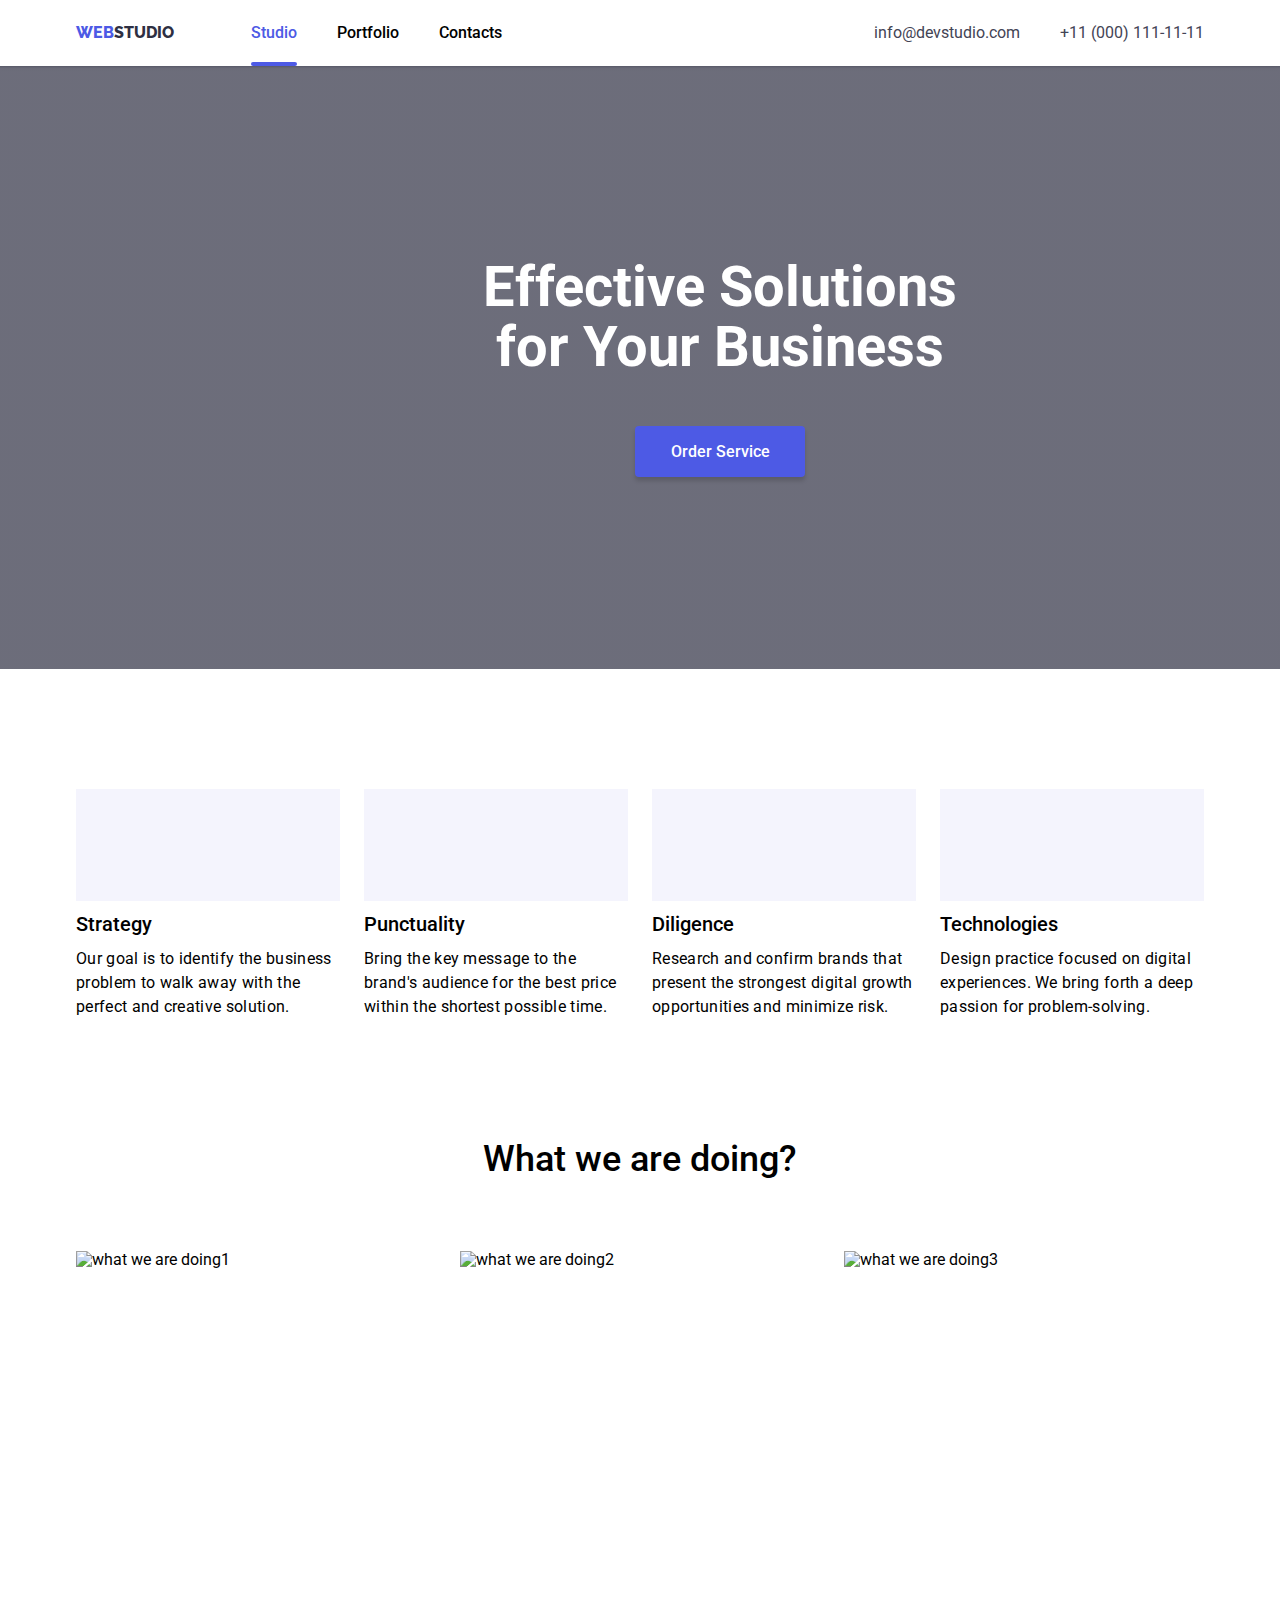
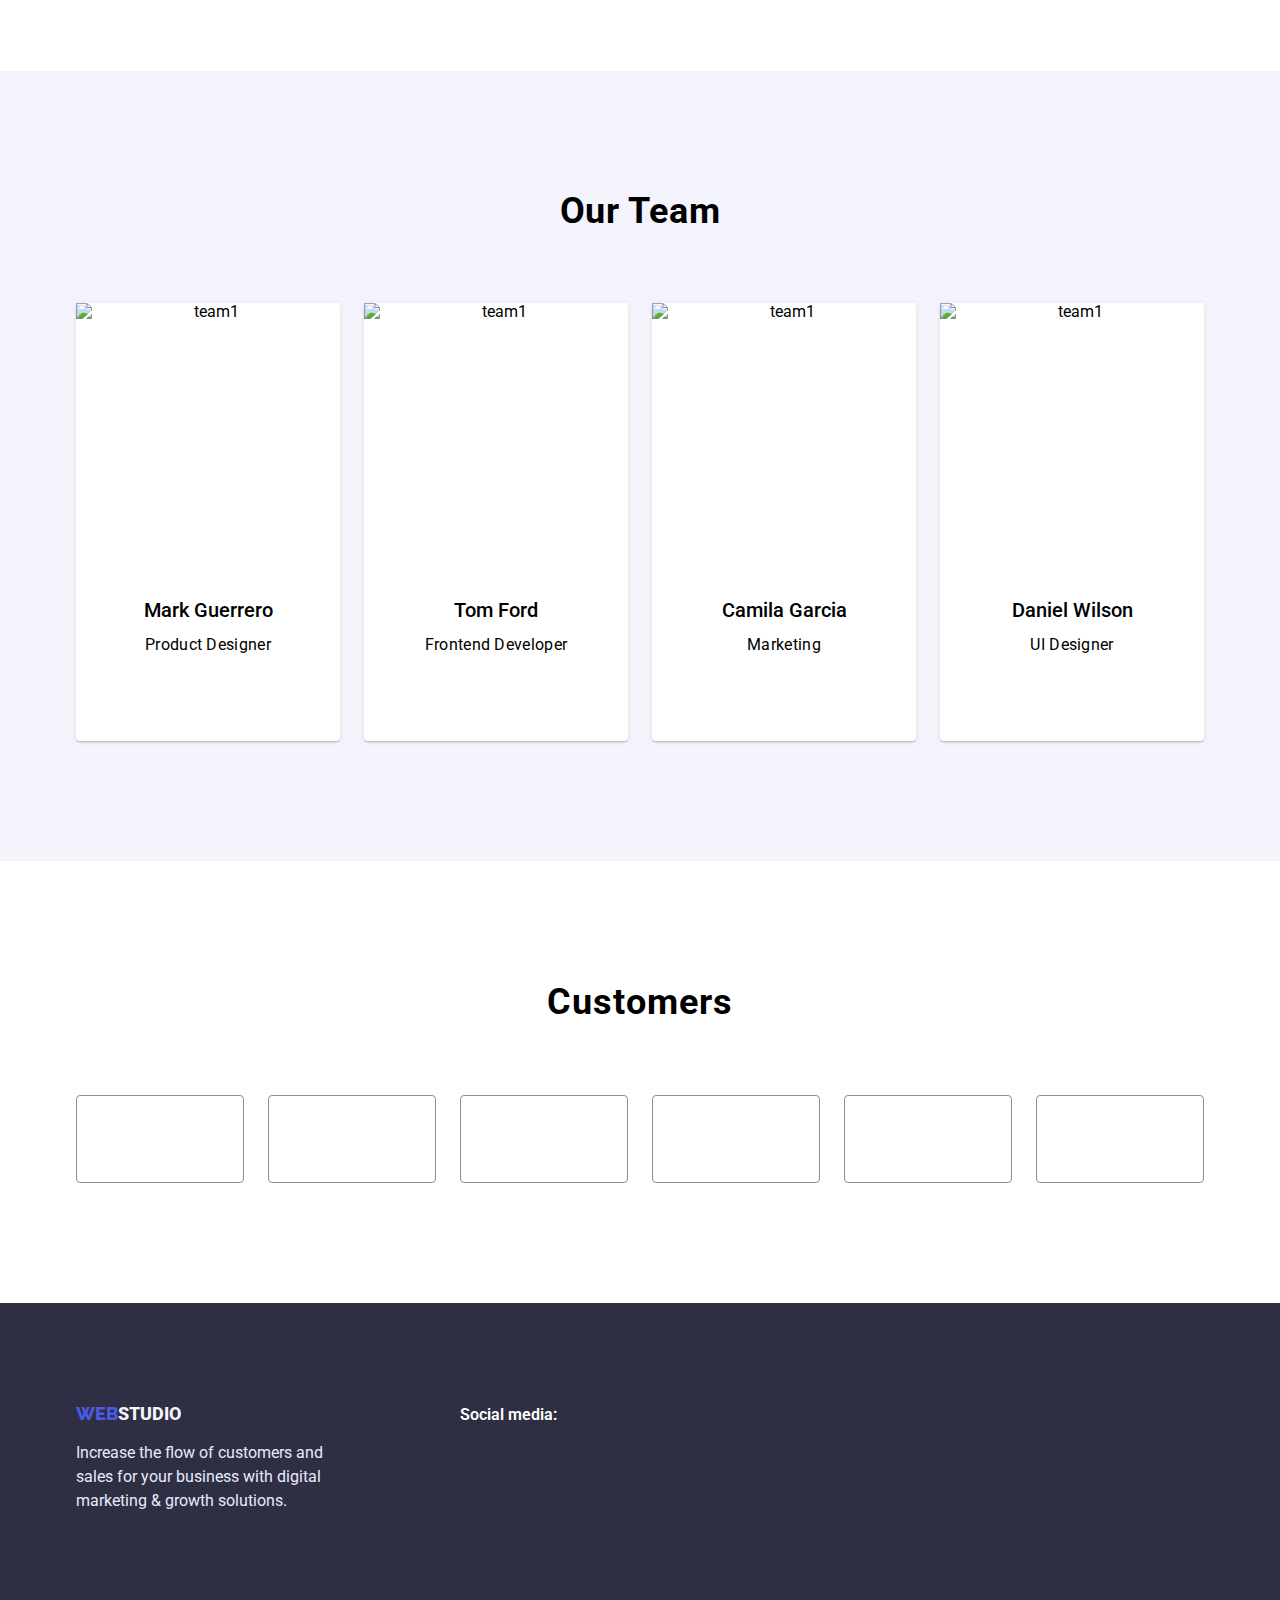
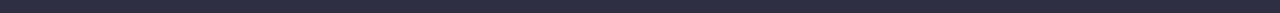
==== commit 275ff1aa: "куьфлштп" ====
--- a/index.html
+++ b/index.html
@@ -5,15 +5,12 @@
     <meta http-equiv="X-UA-Compatible" content="IE=edge">
     <meta name="viewport" content="width=device-width, initial-scale=1.0">
     <title>Web studio(version 3.0)</title>
-    <link rel="stylesheet" href="normalize.css">
-    <link rel="stylesheet" href="https://cdnjs.cloudflare.com/ajax/libs/modern-normalize/1.0.0/modern-normalize.min.css"/>
-    <link rel="stylesheet" href="./styles.css"/>
     <link rel="preconnect" href="https://fonts.googleapis.com">
     <link rel="preconnect" href="https://fonts.gstatic.com" crossorigin>
-    <link href="https://fonts.googleapis.com/css2?family=Raleway:wght@800&display=swap" rel="stylesheet">
-    <link rel="preconnect" href="https://fonts.googleapis.com"> 
-    <link rel="preconnect" href="https://fonts.gstatic.com" crossorigin>
-    <link href="https://fonts.googleapis.com/css2?family=Roboto:wght@400;500;700;900&display=swap" rel="stylesheet">
+    <link href="https://fonts.googleapis.com/css2?family=Raleway:wght@800&family=Roboto:wght@400;500;700;900&display=swap" rel="stylesheet">    
+    <link rel="stylesheet" href="./styles/normalize.css">
+    <link rel="stylesheet" href="https://cdnjs.cloudflare.com/ajax/libs/modern-normalize/1.0.0/modern-normalize.min.css"/>
+    <link rel="stylesheet" href="./styles/styles.css"/>
 </head>
 <body class="body">
     <header class="header-bg">
@@ -41,7 +38,7 @@
                     <div class="modal" data-modal>
                         <button type="button" class="button-close" data-modal-close>
                             <svg class="svg-close" width="24px" height="24px">
-                                <use href="/images/close.svg#all"></use>
+                                <use href="./images/close.svg#all"></use>
                             </svg>
                         </button>   
                     </div>
@@ -342,7 +339,7 @@
             </div>
             <div class="socials-container">
                 <h2 class="social-media-title">Social media:</h2>
-                <ul class="removing-list-style-footer">
+                <ul class="removing-list-style">
                     <li class="margins-footer">
                         <a href="" class="our-team-socials-a-footer">
                             <svg width="40px" height="40px" class="our-team-socials" >
@@ -375,6 +372,6 @@
             </div>
         </div>
     </footer> 
-    <script src="/modal.js"></script>
+    <script src="./modal.js"></script>
 </body> 
 </html> --- a/styles/styles.css
+++ b/styles/styles.css
@@ -0,0 +1,749 @@
+:root{
+    --iris:#4d5ae5;
+    --navy-blue: #2E2F42;
+    --green:#31D0AA;
+    --slate:#434455;
+    --light-slate:#8e8f99;
+    --cornflower: #E7E9FC;
+    --cloud:#F4F4FD;
+    --clear: #fff;
+}   
+
+*{
+    box-sizing: border-box;
+    margin: 0;
+    padding: 0;
+    background-repeat: no-repeat;
+}
+
+/* underline site where you are */
+.studio-index{
+    text-decoration: none;
+    display: block;
+    padding: 24px 0;
+    color: #4D5AE5;
+    font-weight: 500;
+    position: relative;
+
+    transition-property: color;
+    transition-duration: 250ms;
+    transition-timing-function: cubic-bezier(0.4, 0, 0.2, 1);
+}
+.studio-index::after{
+    content: '';
+    position: absolute;
+    left: 0;
+    bottom: 0;
+    display: block;
+    width: 100%;
+    height: 4px;
+    background-color: #4D5AE5;
+    border-radius: 4px;
+}
+
+.studio-index:hover,
+.studio-index:focus{
+    color: #4D5AE5;
+}
+
+/* portfolio */
+
+.main-section-port{
+    padding: 96px 0 120px 0;
+}
+
+.buttons-port-list{
+    display: flex;
+    justify-content: center;
+    gap: 24px;
+    margin-bottom: 72px;
+    font-family: 'Roboto';
+    list-style: none;
+}
+
+.button-port{
+    background-color: #F4F4FD;
+    border-radius: 4px;
+    height: 48px;
+    cursor: pointer; 
+    border: 0px;
+    font-weight: 600;
+    font-size: 16px;
+    line-height: 24px;
+    padding: 12px 24px 12px 24px;
+    width: auto;
+    color: #4D5AE5;
+
+    transition-property: all;
+    transition-duration: 250ms;
+    transition-timing-function: cubic-bezier(0.4, 0, 0.2, 1); 
+}
+
+.button-port:hover,
+.button-port:focus{
+    background: #4D5AE5;
+    box-shadow: 0px 3px 1px rgba(0, 0, 0, 0.1), 0px 2px 1px rgba(0, 0, 0, 0.08), 0px 2px 2px rgba(0, 0, 0, 0.12);
+    border-radius: 4px;
+    color: #fff;
+}
+
+
+.portfolio-ex1{
+    list-style: none;
+    display: flex;
+    flex-wrap: wrap;
+    justify-content: center;
+    column-gap: 24px;
+    row-gap: 48px;
+}
+
+.name-of-product{
+    margin-bottom: 8px;
+}
+
+.projects{
+    background: #FFFFFF;
+    box-shadow: 0px 1px 6px rgba(46, 47, 66, 0.08), 0px 1px 1px rgba(46, 47, 66, 0.16), 0px 2px 1px rgba(46, 47, 66, 0.08);
+    width: 360px;
+}
+
+.img-port{
+    display: block;
+    width: 100%;
+    height: auto;
+}
+
+.mini-container-port{
+    padding: 32px 16px;
+}
+
+.font-class-every1{
+    font-style: normal;
+    font-weight: 500;
+    font-size: 20px;
+    line-height: 1.2;
+    margin-bottom: 8px;
+}
+
+.font-class-every2{
+    font-style: normal;
+    font-weight: 400;
+    font-size: 16px;
+    line-height: 1.5;
+}
+
+.helpful-text{
+    position: absolute;
+    left: 0;
+    top: 300px;
+    background-color: #4D5AE5;
+    color: #F4F4FD;
+    width: 360px;
+    height: 300px;   
+    transition: top 250ms linear; 
+    padding: 40px 32px 164px 32px;
+    background-blend-mode: soft-light;
+}
+.projects:hover .helpful-text{
+    top: 0;
+}
+
+/* index */ 
+
+body{
+    color: black;
+    font-family: Roboto, sans-serif;
+    background-color: (--clear);
+}
+
+a{
+    text-decoration: none;
+    color: #000;
+}
+
+.container{
+    margin: 0 auto;
+    padding: 0 15px;
+    width: 1158px;
+}
+
+.container1{
+    display: flex;
+}
+
+.header-bg{
+    box-shadow: 0px 2px 1px rgba(46, 47, 66, 0.08), 0px 1px 1px rgba(46, 47, 66, 0.16), 0px 1px 6px rgba(46, 47, 66, 0.08); 
+    display: flex;
+    flex-direction: row;
+}
+
+ul{
+    display: flex;
+    flex-wrap: nowrap;
+}
+
+.top{
+    margin: 0;
+    text-decoration: none;
+    padding: 24px 0;
+}
+.position-relative{
+    position:relative;
+    overflow: hidden;
+    width: 360px;
+    height: 300px;
+}
+.web-foot{
+    font-family: 'Raleway';
+    font-style: normal;
+    font-weight: 800;
+    color: #4d5ae5;
+    text-transform: capitalize;
+}
+
+.nig{
+    color: #2E2F42;
+    font-family: 'Raleway'; 
+    font-weight: 800;
+    text-transform: capitalize;
+}
+
+.general{
+    list-style: none;
+    column-gap: 40px;
+    margin-left: 77px;
+}
+
+.general2{
+    margin-bottom: 0;
+    column-gap: 40px;
+    list-style: none;
+    margin-left: auto;
+}
+
+.nav-sites{
+    text-decoration: none;
+    display: block;
+    padding: 24px 0;
+    color: #000;
+    font-weight: 500;
+
+    transition-property: color;
+    transition-duration: 250ms;
+    transition-timing-function: cubic-bezier(0.4, 0, 0.2, 1);
+}
+
+.nav-sites:focus{
+    color: #4D5AE5;
+}
+
+.contacts{
+    text-decoration: none;
+    color: #434455;
+    display: block;
+    padding: 24px 0;
+
+    transition-property: color;
+    transition-duration: 250ms;
+    transition-timing-function: cubic-bezier(0.4, 0, 0.2, 1);
+}
+
+.contacts:focus{
+    color: #4D5AE5;
+}
+
+li>a:hover{
+    color: #4d5ae5;
+}
+
+.general-title{
+    color: white;
+    font-weight: 700;
+    font-size: 56px;
+    line-height: 1.07em;  
+    font-family: 'Roboto';
+    width: 492px;
+    margin-top: 0px;
+    margin: 0 auto;
+    text-align: center;
+}
+
+.main-section-1{
+    background-image: linear-gradient(90deg, rgba(46,47,66,0.7) 100%, rgba(46,47,66,0.7) 100%), url('./images/office.jpg');
+    background-size: 1440px 603px;
+    background-position: center;
+    padding-top: 192px; 
+    padding-bottom: 208px;
+    width: 1440px;
+    height: 603px;  
+    margin: 0px auto;
+}
+
+.visually-hidden {
+    position: absolute;
+    width: 1px;
+    height: 1px;
+    margin: -1px;
+    border: 0;
+    padding: 0;
+    white-space: nowrap;
+    clip-path: inset(100%);
+    clip: rect(0 0 0 0);
+    overflow: hidden;
+  }
+
+.button{
+    width: 170px;
+    height: 51px;
+    background: #4D5AE5;
+    font-weight: 500;
+    font-size: 16px;
+    line-height: 1.1875;
+    color: white;
+    font-family: 'Roboto';
+    display: block;
+    margin: 48px auto 0;
+    border: 0;
+
+    transition-property: all;
+    transition-duration: 250ms;
+    transition-timing-function: cubic-bezier(0.4, 0, 0.2, 1);   
+}
+
+.button:hover,
+.button:focus{
+    background: #404BBF;
+    box-shadow: 0px 4px 4px rgba(0, 0, 0, 0.15);
+}
+
+.about-us{
+    background-color: #F4F4FD;
+    width: 264px;
+    height: 112px;
+    margin-bottom: 8px;
+    display: flex;
+    align-items: center;
+    justify-content: center;
+}
+
+.web{
+    font-weight: 800;
+    cursor: pointer;
+    background-color: white;
+}
+
+.hover-links:hover{
+    color: #4D5AE5;
+}
+
+.hover-links:focus{
+    color: #4D5AE5;
+}
+
+
+.hover-links{
+    text-transform: none;
+}
+
+.button{
+    padding: 16px 32px;
+    gap: 10px;
+    background: #4D5AE5;
+    box-shadow: 0px 4px 4px rgba(0, 0, 0, 0.15);
+    border-radius: 4px;
+    cursor: pointer;
+}
+
+.main-list{
+    list-style: none;
+}
+
+.our-tasks{
+    list-style: none;
+    display: flex;
+    margin: 0 auto;
+    gap: 24px;
+    padding-top: 0px;
+}
+
+.section-3{
+    padding: 120px 0px 120px 0px;
+}
+
+.strategy{
+    flex-basis: calc((100% - 3 * 24px) / 4);
+}
+
+.features{
+    display: flex;
+    flex-direction: column;
+}
+    
+
+.name-of-product{
+    font-weight: 600;
+    font-size: 20px;
+    letter-spacing: 0.02em;
+}
+
+.what-is-it{
+    font-size: 16px;
+    letter-spacing: 0.02em;
+}
+
+.main{
+    font-family: 'Raleway', sans-serif;
+    font-weight: 800;
+}
+
+.last-text{
+    font-weight: 400;
+    font-size: 16px;
+    line-height: 1.5;
+    letter-spacing: 0.02em;
+}
+
+.h-for-descrip{
+    font-weight: 500;
+    font-size: 20px;
+    line-height: 1.5;
+    margin-top: 0;
+    margin-bottom: 8px;
+}
+
+.descrip{
+    font-weight: 400;
+    font-size: 16px;
+    line-height: 1.5em;
+    letter-spacing: 0.02em;
+    margin-top: 0;
+}
+
+.list3{
+    list-style: none;
+}
+
+.section-what-doing{
+    padding-bottom: 120px;
+}
+
+.what-doing{
+    font-weight: 500;
+    font-size: 36px;
+    line-height: 40px;
+    list-style: none;
+    font-family: 'Roboto';
+    margin: 0px;
+    padding-top: 0px;
+    margin-bottom: 72px;
+    text-align: center;
+}
+
+.list3{
+    display: flex;
+    justify-content: center;
+    gap: 24px;
+    margin: 0px;    
+}
+
+.what-doing-ex1{
+    display: block;
+    max-width: 100%;
+    height: auto;
+}
+
+.what-doing-ex2{
+    display: block;
+    max-width: 100%;
+    height: auto;
+}
+
+.what-doing-ex3{
+    display: block;
+    max-width: 100%;
+    height: auto;
+}
+
+.list-of-our-people{
+    list-style: none;
+    display: flex;
+    flex-wrap: nowrap;
+    gap: 24px;
+}
+
+
+.our-team{
+    font-weight: 700;
+    font-size: 36px;
+    line-height: 1.1111;
+    letter-spacing: 0.02em;
+    text-transform: capitalize;
+    list-style: none;
+    font-family: 'Roboto';
+    text-align: center;
+    margin-bottom: 72px;
+}
+
+.our-team-container{
+    padding: 32px 16px;
+}
+
+.job{
+    font-weight: 400;
+    font-size: 16px;
+    line-height: 1.5em;
+    letter-spacing: 0.02em;
+    margin-bottom: 12px;
+}
+
+.margins{
+    width: 40px;
+    height: 40px;
+}
+.margins:last-child{
+    margin-right: 0;
+}
+.our-team-socials-a{
+    width: 100%;
+    min-height: 100%;
+    color: #4D5AE5;
+    display: flex;
+    align-items: center;
+    justify-content: center;
+
+    transition-property: background-color;
+    transition-duration: 250ms;
+    transition-timing-function: cubic-bezier(0.4, 0, 0.2, 1);
+}
+.our-team-socials{
+    fill: currentColor;
+}
+.our-team-socials-a:hover,
+.our-team-socials-a:focus{
+    color: #31D0AA;
+}
+
+.name{
+    font-weight: 500;
+    font-size: 20px;
+    line-height: 1.5;
+    margin-bottom: 8px;
+}
+
+.our-team-ex{
+    box-shadow: 0px 1px 6px rgba(46, 47, 66, 0.08), 0px 1px 1px rgba(46, 47, 66, 0.16), 0px 2px 1px rgba(46, 47, 66, 0.08);
+    border-radius: 0px 0px 4px 4px;  
+    background-color: #fff;
+    font-family: 'Roboto';
+    text-align: center;
+}
+
+.our-team-bg{
+    background-color: #F4F4FD;
+    padding: 120px 0;
+}
+
+.our-team-photo{
+    display: block;
+    max-width: 100%;
+    height: auto;
+}
+
+.removing-list-style{
+    list-style: none;
+    gap: 20px;
+}
+
+.section-customers{
+    padding: 120px 0;
+}
+
+.customers{
+    margin: 0 auto 72px auto;
+    font-weight: 700;
+    font-size: 36px;
+    line-height: 42px;
+    text-align: center;
+    letter-spacing: 0.03em;;
+}
+
+.list-in-customers{
+    list-style: none;
+    display: flex;
+    flex-direction: row;
+}
+
+.i-d-k{
+    width: 168px;
+    height: 88px;
+}
+.i-d-k:not(:last-child) {
+    margin-right: 24px;
+}
+.logo-a {
+    width: 100%;
+    min-height: 100%;
+    border: 1px solid #8E8F99;
+    border-radius: 4px;
+    display: flex;
+    align-items: center;
+    justify-content: center;
+    color: #8E8F99;
+
+    transition-property: border, fill;
+    transition-duration: 250ms;
+    transition-timing-function: cubic-bezier(0.4, 0, 0.2, 1);
+}
+.logo{
+    fill: currentColor;
+}
+.logo-a:hover,
+.logo-a:focus{
+    border: 1px solid #4D5AE5;
+    color:  #4D5AE5;
+}
+
+
+/* footer */
+
+footer{
+    background-color: var(--navy-blue);
+    padding: 100px 0px;
+}
+
+.container-try{
+    display: flex;
+}
+
+.last-a{
+    gap: 16px;
+}
+
+.conclusion{
+    width: 264px;
+    margin-right: 120px;
+}
+
+.web-logo{
+    color: #4D5AE5;
+    font-weight: 800;
+    font-size: 18px;
+    line-height: 1.166;
+    font-family: 'Raleway';
+    padding-left: 0px;
+    text-decoration: none;
+}
+
+.logo-footer{
+    text-decoration: none;
+    font-weight: 800;
+    font-size: 18px;
+    line-height: 1.166;
+    text-transform: uppercase;
+    color: var(--cloud);
+}
+
+.text-footer{
+    line-height: 1.5;
+    font-size: 16px;
+    color: var(--cornflower);
+    max-height: 72px; 
+    width: 264px;
+    margin-top: 16px; 
+}
+
+.social-media-title{
+    font-weight: 600;
+    font-size: 16px;
+    line-height: 24px;
+    color: #fff;
+    margin-bottom: 16px;
+}
+
+.margins-footer{
+    margin-right: 16px;
+    width: 40px;
+    height: 40px;
+}
+.margins-footer:last-child{
+    margin-right: 0;
+}
+.our-team-socials-a-footer{
+    width: 100%;
+    min-height: 100%;
+    color: rgba(255, 255, 255, 0.1);;
+    display: flex;
+    align-items: center;
+    justify-content: center;
+
+    transition-property: background-color;
+    transition-duration: 250ms;
+    transition-timing-function: cubic-bezier(0.4, 0, 0.2, 1);
+}
+.our-team-socials{
+    fill: currentColor;
+}
+.our-team-socials-a-footer:hover,
+.our-team-socials-a-footer:focus{
+    color: #31D0AA;
+}
+
+/* modal */
+
+@keyframes modal{
+	0% {
+		transform: rotateX(70deg);
+		transform-origin: top;
+	}
+
+	100% {
+		opacity: 1;
+		transform: rotateX(0deg);
+		transform-origin: top;
+        pointer-events: all;
+	}
+}
+
+.button-close{
+    width: 24px;
+    height: 24px;    cursor: pointer;
+    background-color: #fff;
+    border: 0px solid white;
+    position: absolute;
+    top: 24px;
+    right: 24px;
+}
+
+.modal{
+    position: absolute;
+    top: 50%;
+    left: 50%;
+    transform: translate(-50%, -50%);
+    background-color: #fff;
+    width: 408px;
+    height: 576px;
+    transition: transform 250ms cubic-bezier(0.4, 0, 0.2, 1);
+    position: relative;
+}
+
+.backdrop.is-hidden .modal{
+    transform: translateY(-500px) translate(-50%, -50%);
+}
+
+.backdrop{
+    position: fixed;
+    top: 0;
+    left: 0;
+    width: 100%;
+    height: 100%;
+    background-color: rgba(46, 47, 66, 0.4);
+
+    transition: opacity 250ms cubic-bezier(0.4, 0, 0.2, 1);
+    transition: visibility 250ms cubic-bezier(0.4, 0, 0.2, 1);
+}
+
+.backdrop.is-hidden {
+    visibility: hidden;
+    opacity: 0;
+    pointer-events: none;
+}
